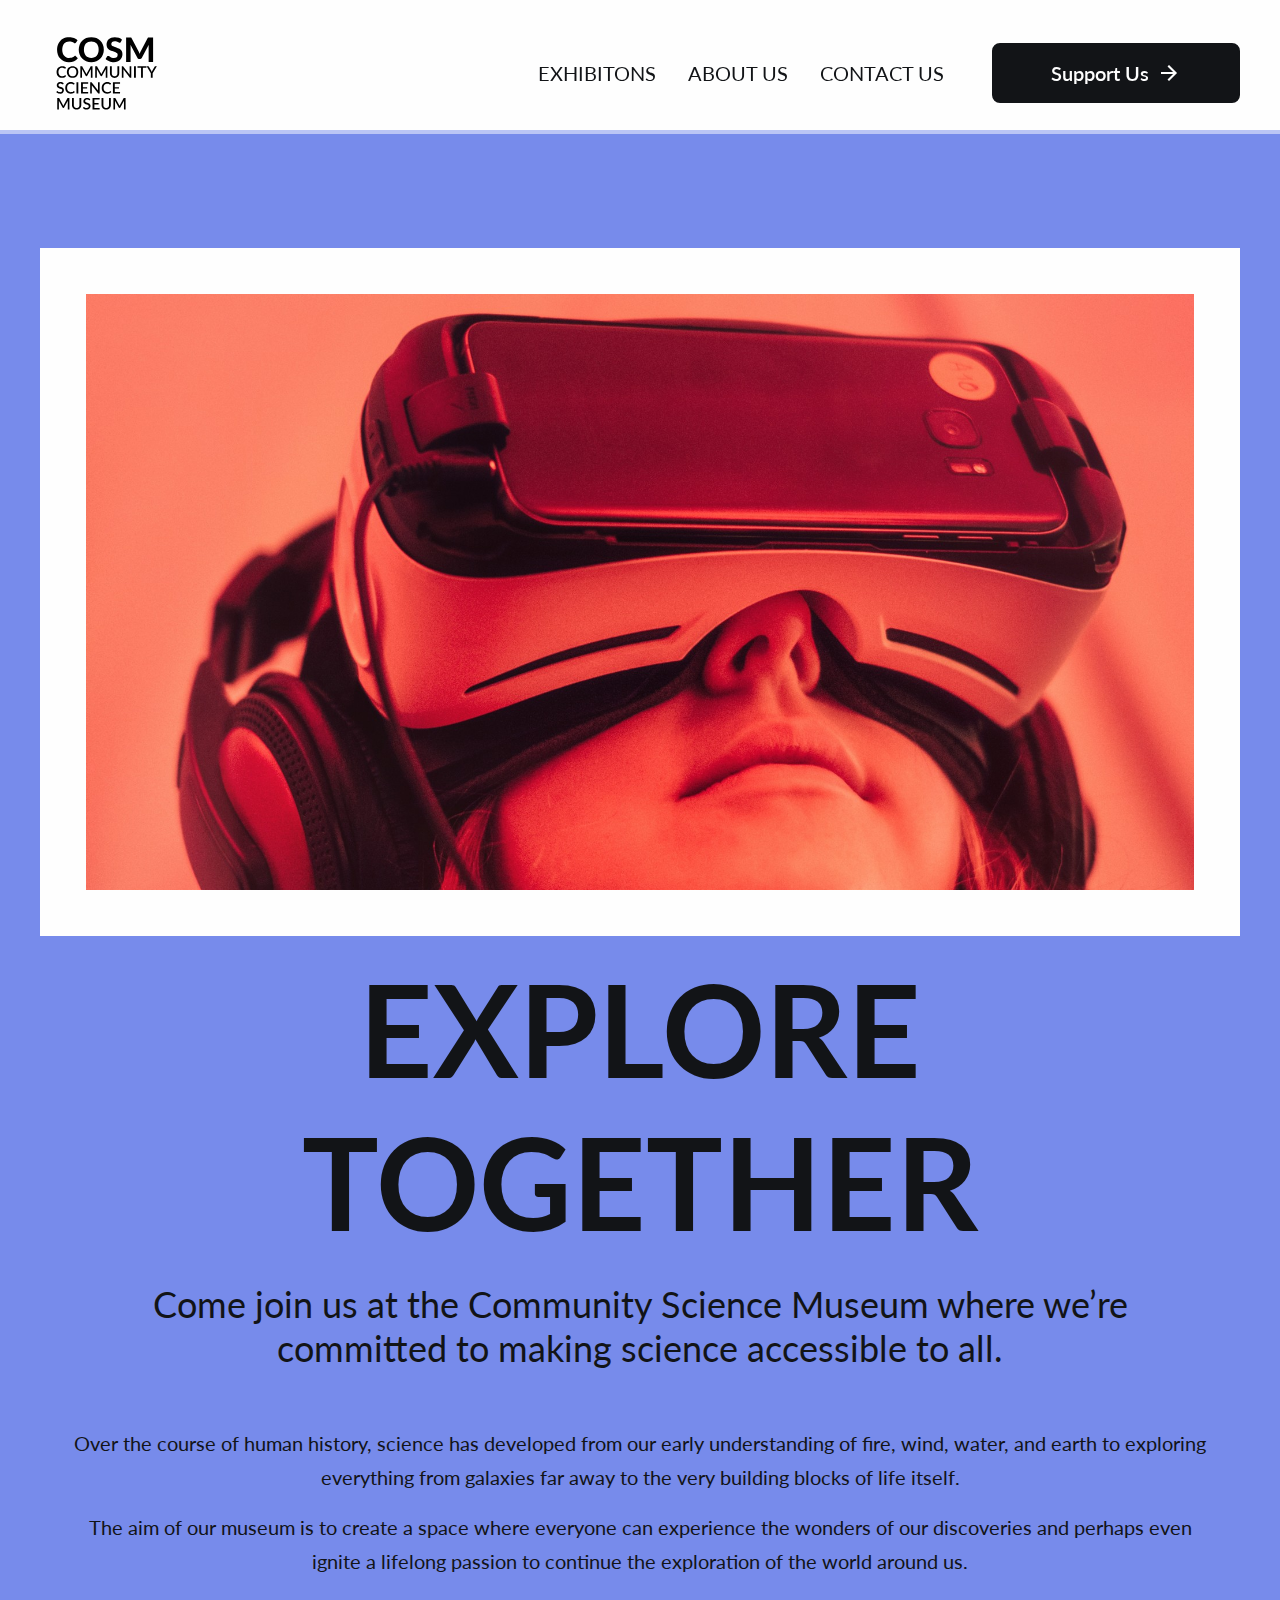
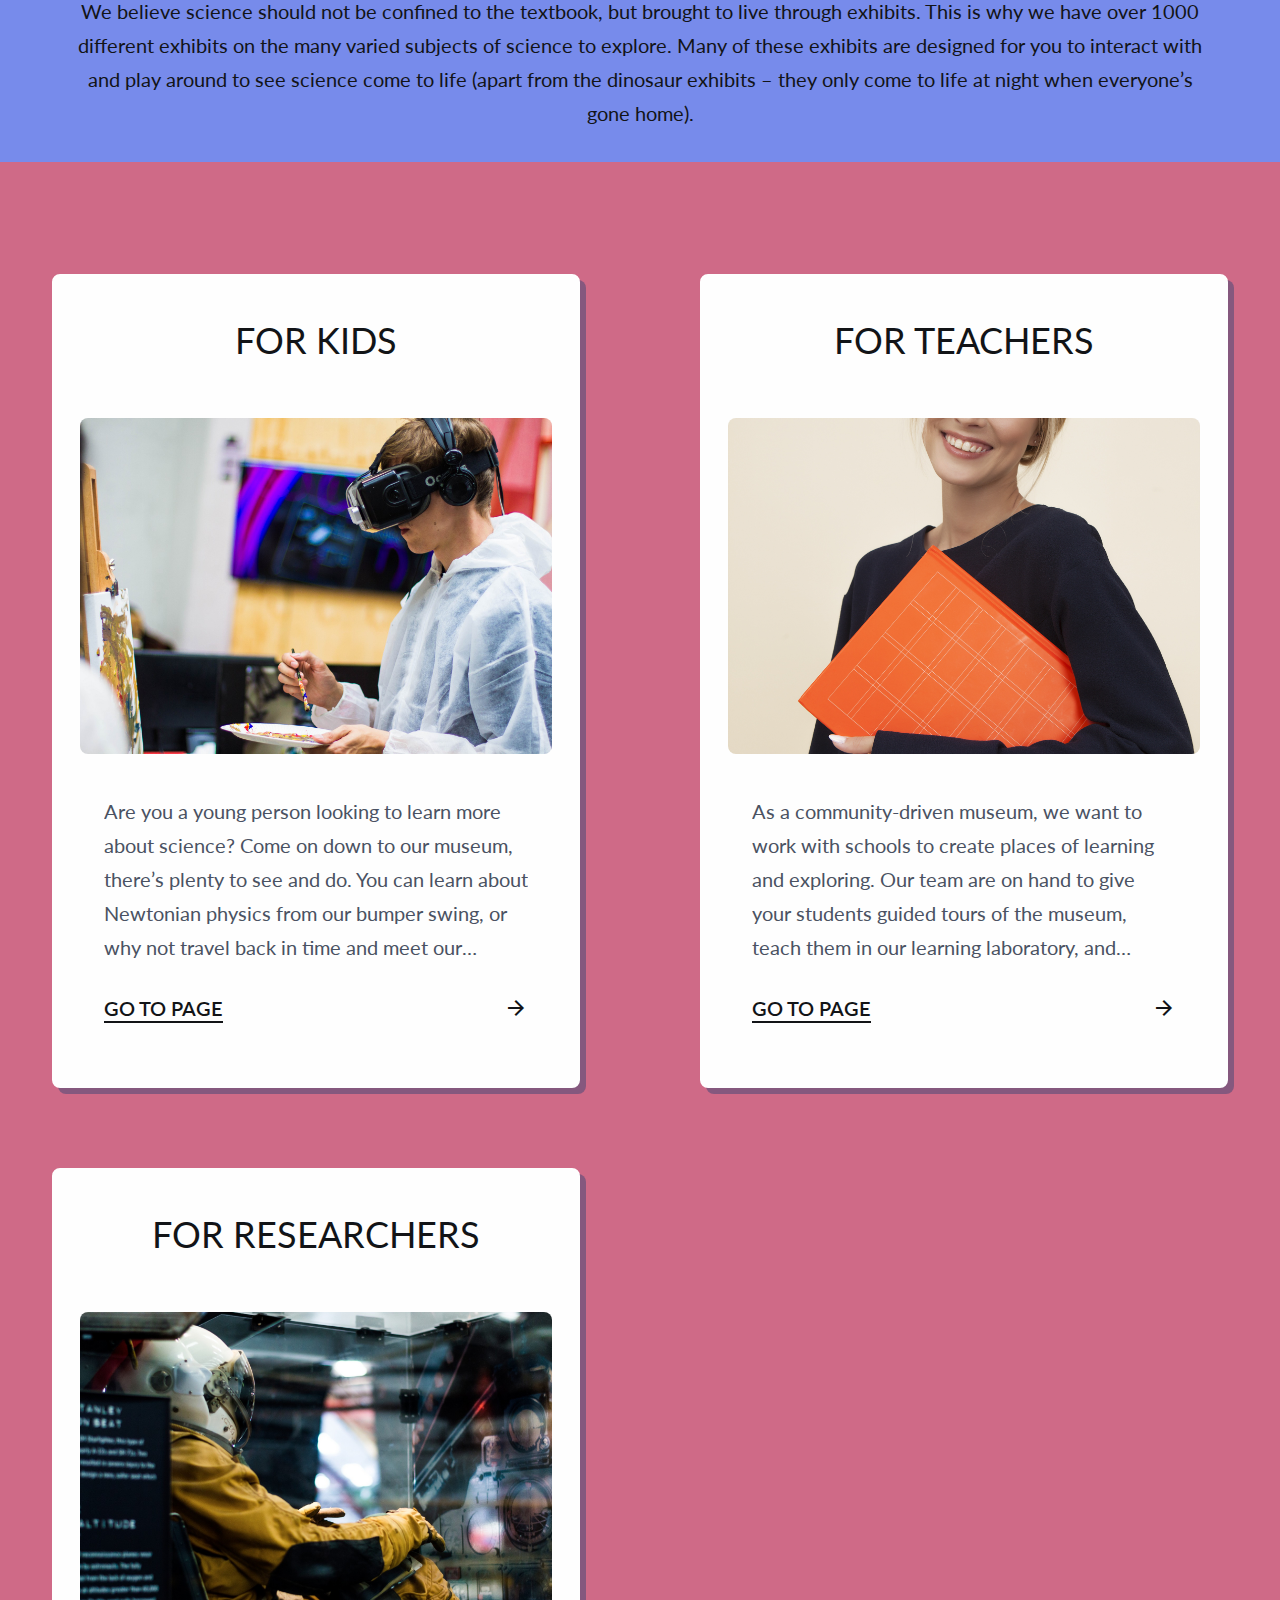
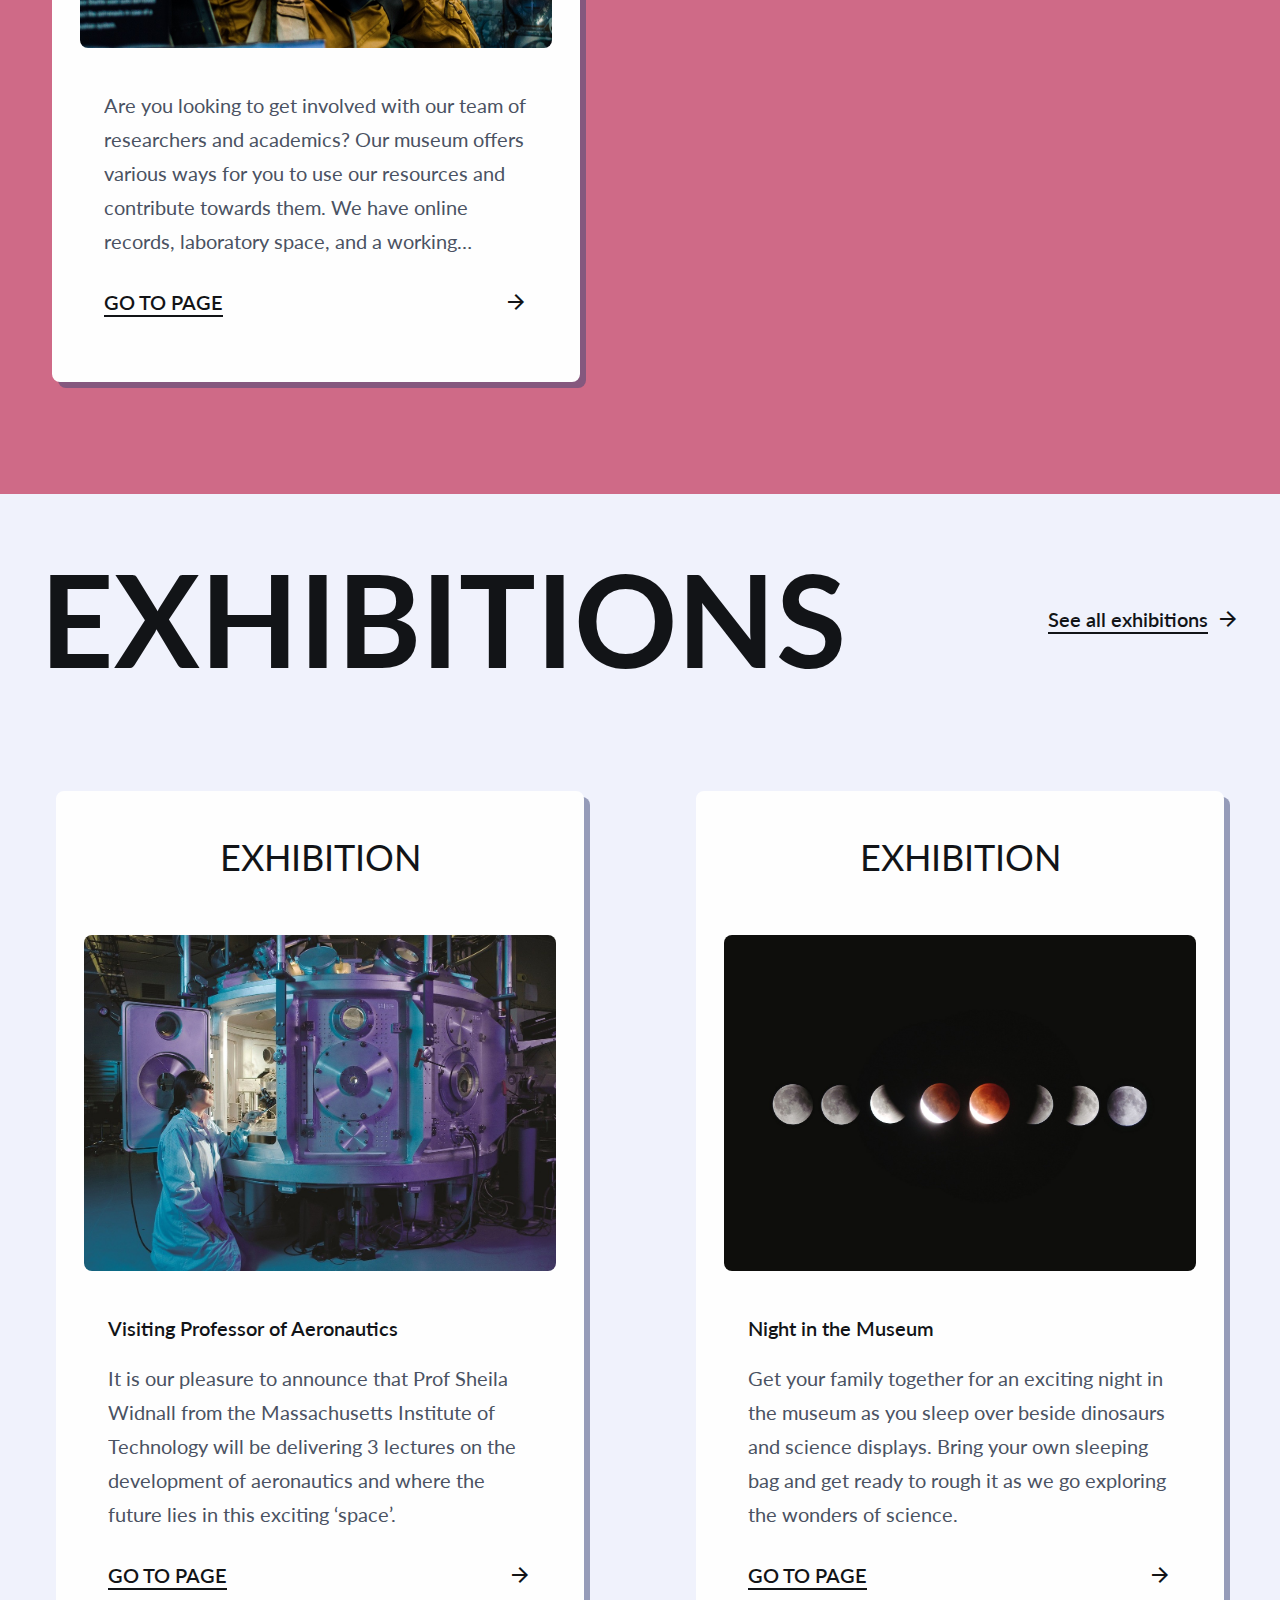
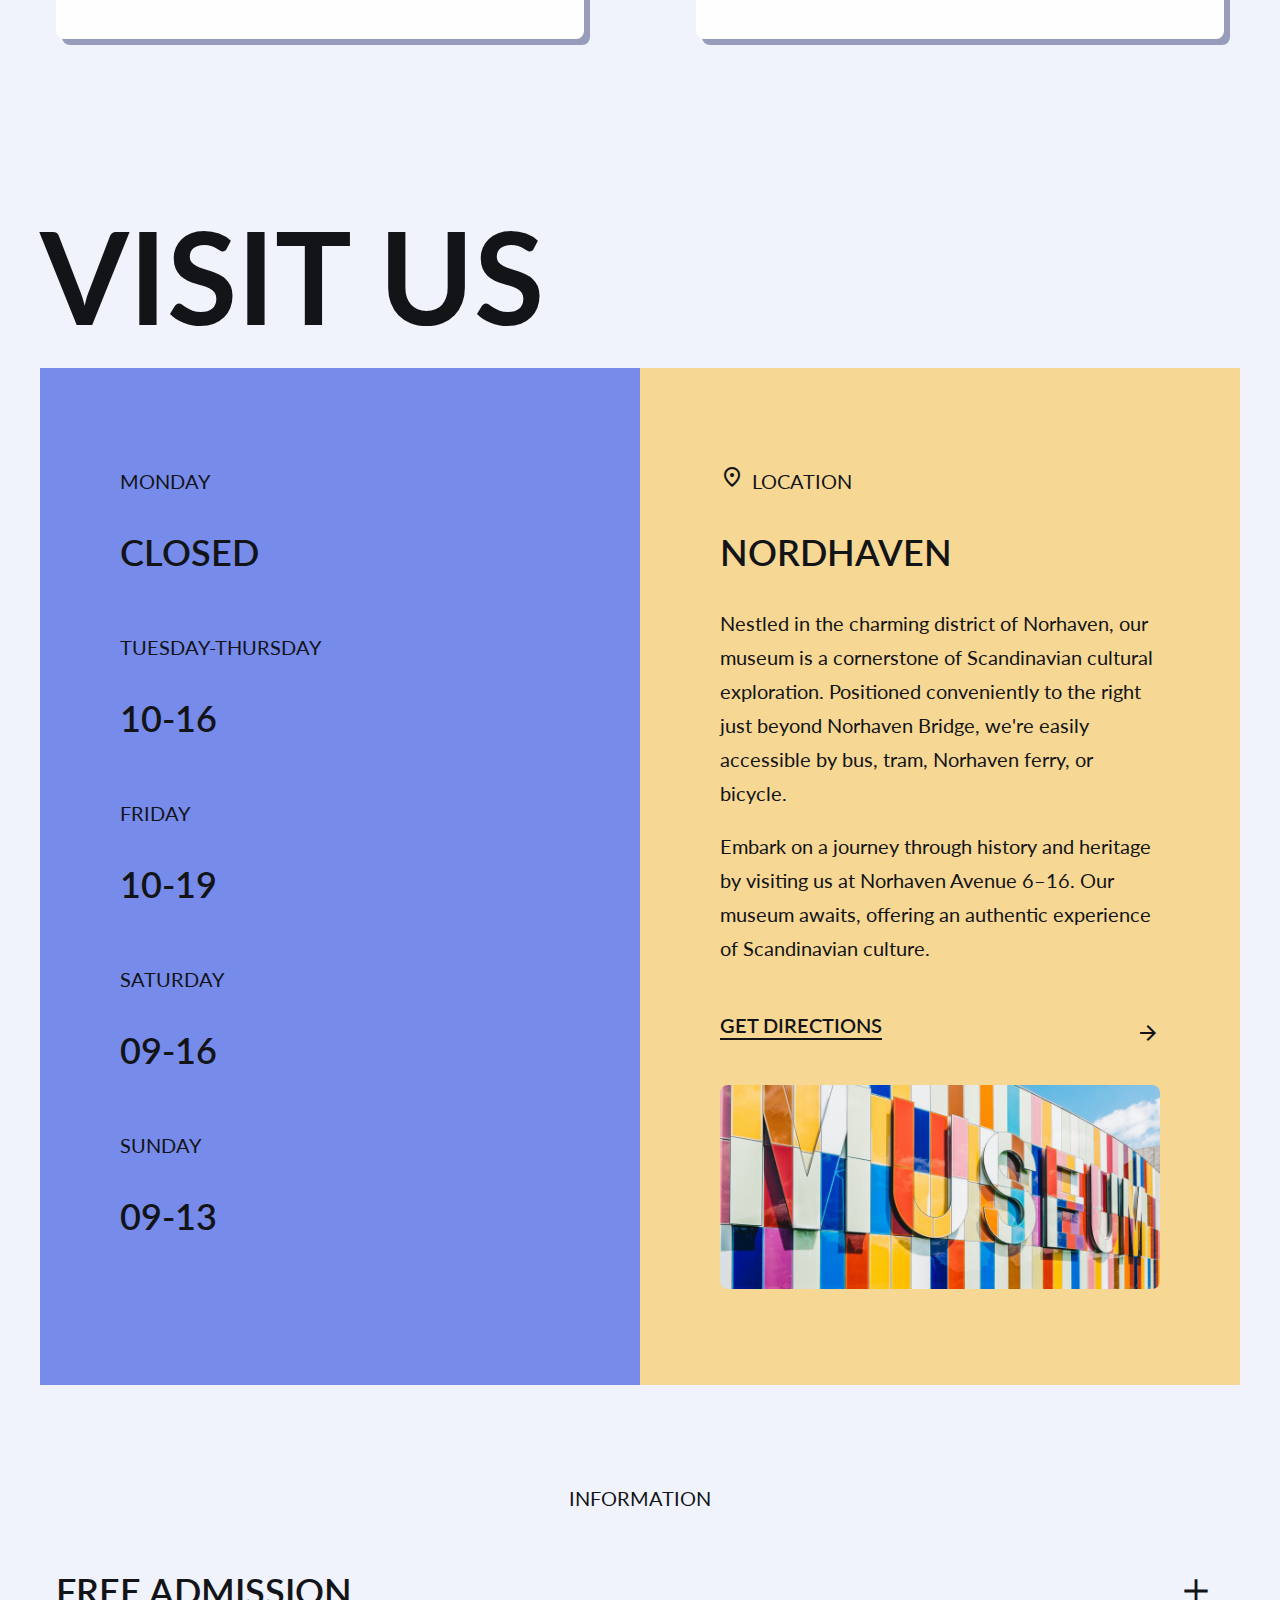
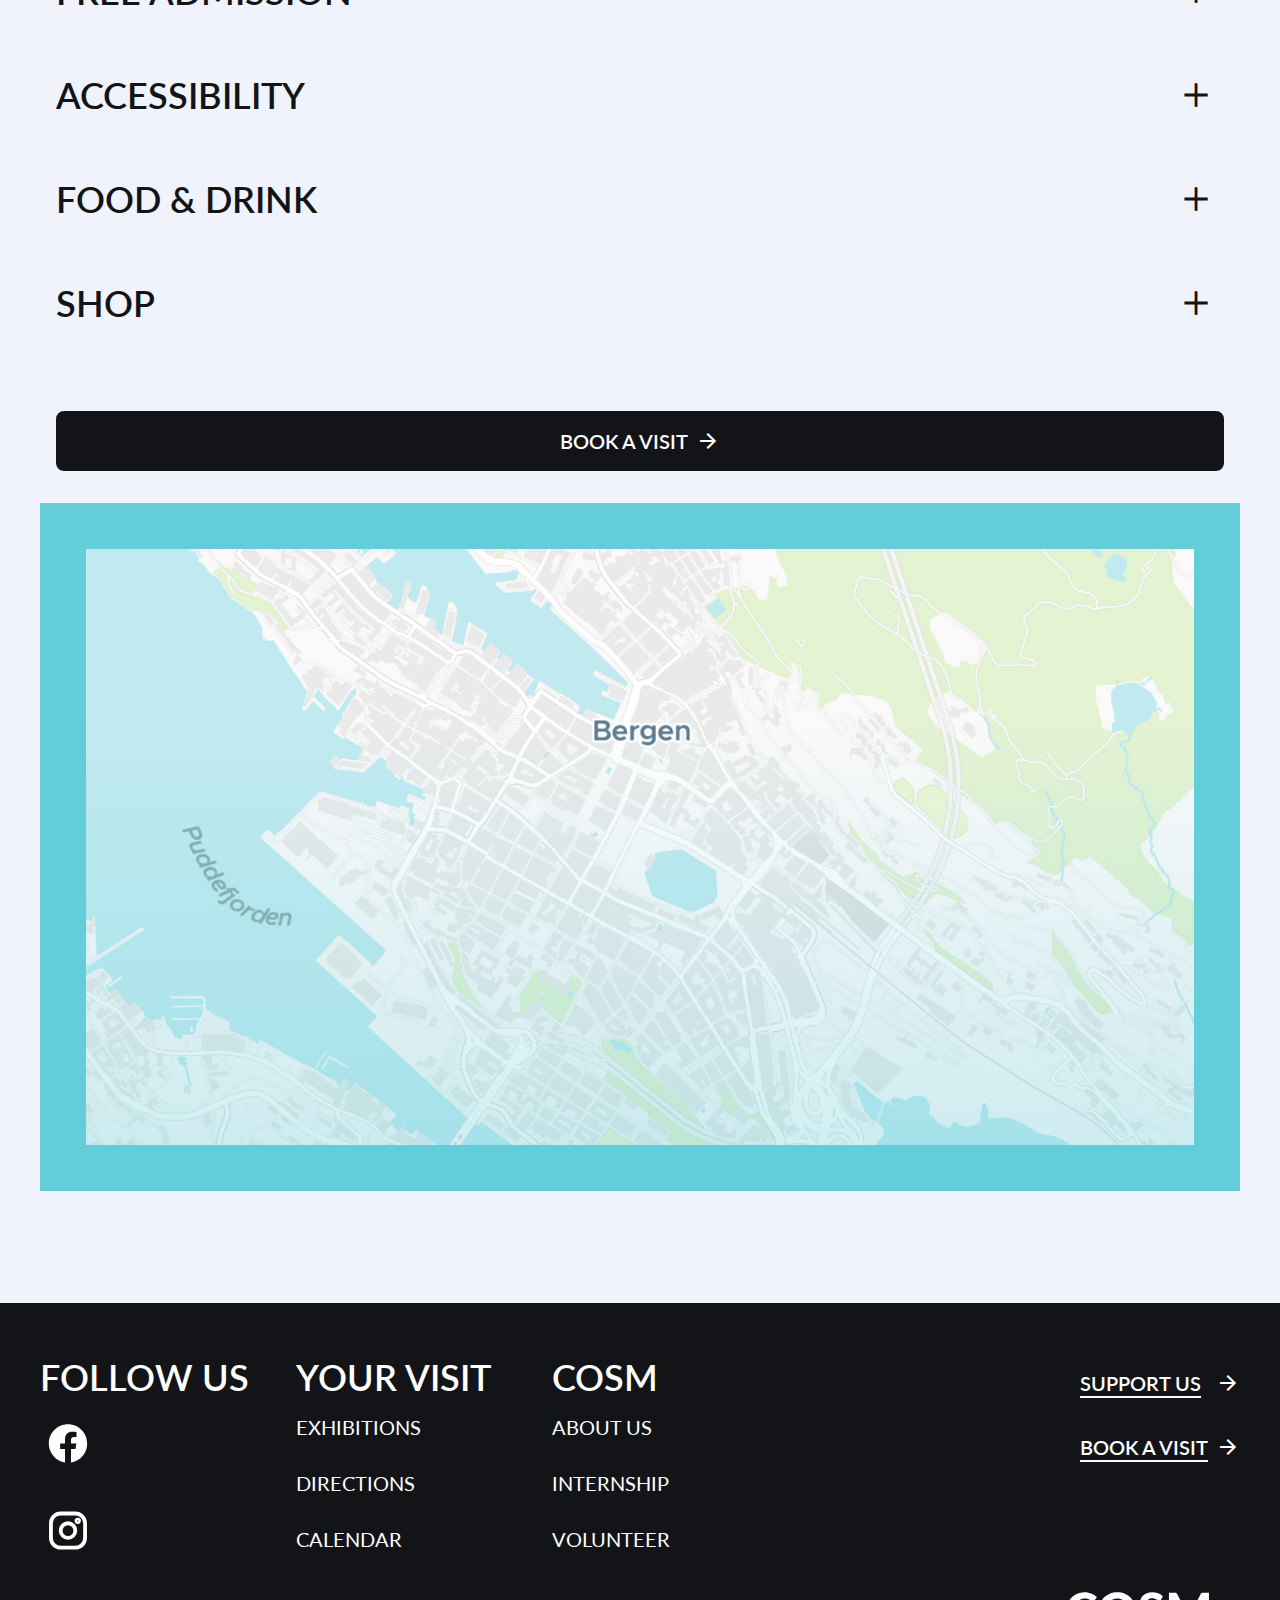
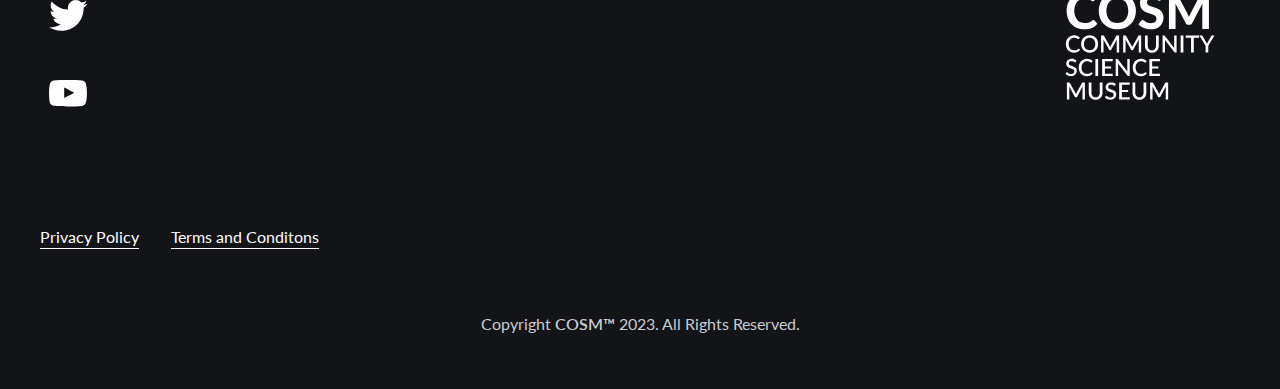
==== index.html @ 48d8eb83 "fix(home): Resize images #61" ====
<!DOCTYPE html>
<html lang="en">
<head>
    <meta charset="UTF-8">
    <meta name="viewport" content="width=device-width, initial-scale=1.0">
    <title> COSM | Home Page </title>
    <meta name="description" content="Welcome to COSM! The largest free-of-charge Community Science Museum, where we’re committed to making science accessible to all!"/>

<!-- CSS -->
    <link rel="stylesheet" type="text/css" href="./css/styles.css">
<!-- CSS -->

<!-- FAVICON -->
    <link rel="icon" href="./assets/favicon/favicon-32x32.png" sizes="32x32">
    <link rel="icon" href="./assets/favicon/favicon.ico" type="image/svg+xml">
    <link rel="apple-touch-icon" href="./assets/favicon/apple-touch-icon.png"><!-- 180×180 -->
    <link rel="manifest" href="./assets/favicon/site.webmanifest">
<!-- FAVICON -->

<!-- FONT -->
    <link rel="preconnect" href="https://fonts.googleapis.com">
    <link rel="preconnect" href="https://fonts.gstatic.com" crossorigin>
    <link href="https://fonts.googleapis.com/css2?family=Lato:ital,wght@0,100;0,300;0,400;0,700;0,900;1,100;1,300;1,400;1,700;1,900&display=swap" rel="stylesheet">
<!-- FONT -->

<!-- ICONS -->
<link rel="stylesheet" href="https://fonts.googleapis.com/css2?family=Material+Symbols+Outlined:opsz,wght,FILL,GRAD@20..48,100..700,0..1,-50..200"/>
<!-- ICONS -->
</head>
<body>
    <header class="primary-header | shadow-XS">
        <div class="container full-bleed">
            <div class="nav-wrapper">
                <a href="/index.html" class="logo"><img src="assets/logo/cosm-logo.svg" alt="COSM"></a>
                <input type="checkbox" class="checkbox" id="nav-toggle" aria-label="Open or close menu toggle">
                <label for="nav-toggle" id="nav-toggle" class="nav-toggle" aria-controls="primary-navigation">
                    <span class="material-symbols-outlined size-40" id="menu-icon">menu</span>
                    <span class="material-symbols-outlined size-40" id="close-icon">close</span>
                </label>
                <div class="nav-left">
                    <nav class="main-nav">
                        <ul role="list" class="nav-list" id="primary-navigation">
                            <li><a href="./exhibitions/exhibtions.html" class="nav-link" style="--i:1;">Exhibitons</a></li>
                            <li><a href="#" class="nav-link" style="--i:2;">About Us</a></li>
                            <li><a href="/contact-us/contact-us.html" class="nav-link" style="--i:3;">Contact Us</a></li>
                        </ul>
                    </nav>
                    <button href="/support-us/support-us.html" class="btn-primary">Support Us
                        <span class="material-symbols-outlined">arrow_forward</span>
                    </button>
                </div>
            </div>
        </div>
    </header>

    <main>
        <section class="hero | bg-lilac">
            <div class="hero | container">
                <div class="hero img__container-XL border-white | spacing-S">
                    <img 
                    src="./assets/img/img-provided/samuel-zeller-113381.jpg" alt="Person looking up wearing a headset and virtual reality goggles"
                    srcset="./assets/img/img-provided/samuel-zeller-158996.jpg 595w, 
                    ./assets/img/img-provided/samuel-zeller-158996.jpg 811w"
                    sizes="(max-width: 1200px) 100vw, 1200px"
                    >
                </div>
                <h2 class="font-XL all-caps spacing-S">Explore Together</h2>
                <div class="hero__content">
                    <h1 class="font-S">Come join us at the Community Science Museum where we’re committed to making science accessible to all.
                    </h1>
                    <div>
                        <p>Over the course of human history, science has developed from our early understanding of fire, wind, water, and earth to exploring everything from galaxies far away to the very building blocks of life itself.</p>
                        <p>The aim of our museum is to create a space where everyone can experience the wonders of our discoveries and perhaps even ignite a lifelong passion to continue the exploration of the world around us.</p>
                        <p>We believe science should not be confined to the textbook, but brought to live through exhibits. This is why we have over 1000 different exhibits on the many varied subjects of science to explore. Many of these exhibits are designed for you to interact with and play around to see science come to life (apart from the dinosaur exhibits – they only come to life at night when everyone’s gone home).</p>
                    </div>
                </div>
            </div>
        </section>

        <section class="explore | bg-pink | spacing-M ">
            <div class="explore">
                <div class="product-card__container-wide ">
                    <div class="product-card | shadow-S">
                        <div class="product-card__category">
                            <h2 class="font-S all-caps txt-color-accent">For kids</h2>
                        </div>
                        <div class="card-img" data-category="kids"></div>
                        <div class="product-card__content">
                            <p class="truncate txt-color-grey">
                                Are you a young person looking to learn more about science? Come on down to our museum, there’s plenty to see and do.
                                <span>You can learn about Newtonian physics from our bumper swing, or why not travel back in time and meet our resident Woolly Mammoth? Our exhibits are designed to be accessible for interested minds, so make sure you come ready to learn and explore.</span>
                                <span>
                                We also have the Young Stars club which meets once a week on a Saturday between 10:00 and 13:00 where you’ll get to explore and experiment with our team of experts.
                                </span>
                                <span>
                                During the school holidays we run special holiday clubs where you can join other children your age to go on a journey of discovery. Each holiday we pick a new theme to explore. To find out more about the holiday club and how you can join, send us a message.
                                </span>
                            </p>
                            <div class="flex">
                                <a href="#" class="link-S all-caps">Go to page
                                </a>
                                <span class="material-symbols-outlined">arrow_forward</span>
                            </div>
                        </div>
                    </div>
                    <div class="product-card | shadow-S">
                        <div class="product-card__category">
                            <h2 class="font-S all-caps txt-color-accent">For teachers</h2>
                        </div>
                        <div class="card-img" data-category="teachers"></div>
                        <div class="product-card__content">
                            <p class="truncate txt-color-grey">
                                As a community-driven museum, we want to work with schools to create places of learning and exploring. Our team are on hand to give your students guided tours of the museum, teach them in our learning laboratory, and provide great video presentations that will excite and inspire them.
                                <span>
                                Please get in touch with us here to find out more about our facilities and to arrange a time to bring your students through for a visit.
                                </span>
                            </p>
                            <div class="flex">
                                <a href="#" class="link-S all-caps">Go to page
                                </a>
                                <span class="material-symbols-outlined">arrow_forward</span>
                            </div>
                        </div>
                    </div>
                    <div class="product-card | shadow-S">
                        <div class="product-card__category">
                            <h2 class="font-S all-caps txt-color-accent">For researchers</h2>
                        </div>
                        <div class="card-img" data-category="researchers"></div>
                        <div class="product-card__content">
                            <p class="truncate txt-color-grey">
                                Are you looking to get involved with our team of researchers and academics? Our museum offers various ways for you to use our resources and contribute towards them. We have online records, laboratory space, and a working relationship with a number of universities around the country.
                            </p>
                            <div class="flex">
                                <a href="#" class="link-S all-caps">Go to page
                                </a>
                                <span class="material-symbols-outlined">arrow_forward</span>
                            </div>
                        </div>
                    </div>
                </div>
            </div>

        </div>

        </section>

        <section class=" exhb | product-grid | spacing-M">
            <div class="product-grid container">
                <div class="product-grid__title">
                    <h2 class="all-caps font-XL center-mobile">Exhibitions</h2>
                    <div class="flex">
                        <a href="#" class="link-S">See all exhibitions
                        </a>
                        <span class="material-symbols-outlined">arrow_forward</span>
                    </div>
                </div>
                
                <div class="product-card__container">
                    <div class="product-card | shadow-S">
                        <div class="product-card__category">
                            <h2 class="font-S all-caps txt-color-accent">Exhibition</h2>
                        </div>
                        <div class="card-img" data-category="professor"></div>
                        <div class="product-card__content">
                            <h3 class="p fw-semi-bold">Visiting Professor of Aeronautics</h3>
                            <p class="truncate txt-color-grey">It is our pleasure to announce that Prof Sheila Widnall from the Massachusetts Institute of Technology will be delivering 3 lectures on the development of aeronautics and where the future lies in this exciting ‘space’.</p>
                            <div class="flex">
                                <a href="#" class="link-S all-caps">Go to page
                                </a>
                                <span class="material-symbols-outlined">arrow_forward</span>
                            </div>
                        </div>
                    </div>

                    <div class="product-card | shadow-S">
                        <div class="product-card__category">
                            <h2 class="font-S all-caps txt-color-accent">Exhibition</h2>
                        </div>
                        <div class="card-img" data-category="night"></div>
                        <div class="product-card__content">
                            <h3 class="p fw-semi-bold">Night in the Museum</h3>
                            <p class="truncate txt-color-grey">Get your family together for an exciting night in the museum as you sleep over beside dinosaurs and science displays. Bring your own sleeping bag and get ready to rough it as we go exploring the wonders of science.</p>
                            <div class="flex">
                                <a href="#" class="link-S all-caps">Go to page
                                </a>
                                <span class="material-symbols-outlined">arrow_forward</span>
                            </div>
                        </div>
                    </div>
                </div>
            </div>
        </section>

        <section class="visit-home | spacing-M"> 
            <div class="visit-home container">
                <h2 class="all-caps font-XL center-mobile">Visit Us</h2>
                <div class="visit-home__container">
                    <div class="visit-home__container-top | margin-bot">
                        <article class="visit-us__card lilac">
                            <div class="item">
                                <h2 class="p all-caps">Monday</h2>
                                <h3 class="font-M all-caps">Closed</h3>
                            </div>
                            <div class="item">
                                <h2 class="p all-caps">Tuesday-Thursday</h2>
                                <h3 class="font-M">10-16</h3>
                            </div>
                            <div class="item">
                                <h2 class="p all-caps">Friday</h2>
                                <h3 class="font-M">10-19</h3>
                            </div>
                            <div class="item">
                                <h2 class="p all-caps">Saturday</h2>
                                <h3 class="font-M">09-16</h3>
                            </div>
                            <div class="item">
                                <h2 class="p all-caps">Sunday</h2>
                                <h3 class="font-M">09-13</h3>
                            </div>
                        </article>
                        
                        <article class="visit-us__card yellow">
                            <div class="visit-us__card-title">
                                <div class="visit-us__location">
                                    <span class="material-symbols-outlined">location_on</span>
                                    <p class="p all-caps">Location</p>
                                </div>
                                <h2 class="font-M all-caps">Nordhaven</h2>
                            </div>
                            <div class="visit-us__card-content">
                                <p>Nestled in the charming district of Norhaven, our museum is a cornerstone of Scandinavian cultural exploration. Positioned conveniently to the right just beyond Norhaven Bridge, we're easily accessible by bus, tram, Norhaven ferry, or bicycle.</p>
                                <br>
                                <p>Embark on a journey through history and heritage by visiting us at Norhaven Avenue 6–16. Our museum awaits, offering an authentic experience of Scandinavian culture.</p>    
                            </div>
                            <div class="flex">
                                <a href="#" class="link-S all-caps">Get Directions
                                </a>
                                <span class="material-symbols-outlined">arrow_forward</span>
                            </div>
                            <div class="visit-us__card-img">
                                <img src="./assets/img/img-provided/scott-webb-102825.jpg" alt="Wide angle photo of colorful museum building">
                            </div>
                        </article>
                        
                    </div>
                    <div class="visit-home__container-bot">
                        <h2 class="p all-caps centered">Information</h2>
                        <div class="details-menu__container">
                            <details class="details-menu__content">
                                <summary class="details-menu__title"> 
                                    <h3 class="font-M all-caps fw-semi-bold">Free Admission</h3> 
                                    <span class="material-symbols-outlined size-40">add</span>
                                </summary>
                                <div class="details-menu__description">
                                <p>The entrance is free for all.</p>
                                <p>There are guided tours of the museum that leave every hour. These tours are 70 NOK per person and include a handy printed guide of the museum.</p>
                                <p>If you would like to organise a guided tour for your group of 6 or more people, please contact us to arrange the tour.</p>
                            </div>
                            </details> 

                            <details class="details-menu__content">
                                <summary class="details-menu__title"> 
                                    <h3 class="font-M all-caps fw-semi-bold">Accessibility</h3> 
                                    <span class="material-symbols-outlined size-40">add</span>
                                </summary>
                                <p class="details-menu__description">The museum has wheelchair accessibility ramps. It also has audio guides and braille display signs for the visually impaired.
                                </p>
                            </details>  

                            <details class="details-menu__content">
                                <summary class="details-menu__title"> 
                                    <h3 class="font-M all-caps fw-semi-bold">Food & Drink</h3> 
                                    <span class="material-symbols-outlined size-40">add</span>
                                </summary>
                                <p class="details-menu__description">There is a café attached to the museum where you can get light lunches, soft drinks, coffee, snacks and more.
                                </p>
                            </details>  

                            <details class="details-menu__content">
                                <summary class="details-menu__title"> 
                                    <h3 class="font-M all-caps fw-semi-bold">Shop</h3> 
                                    <span class="material-symbols-outlined size-40">add</span>
                                </summary>
                                <p class="details-menu__description">Our shop offers a range of memorabilia from the museum as well as great gifts and activity packs that allow you to continue to explore science even after you’ve left the museum.
                                </p>
                            </details>  
                        </div>

                        <div class="btn-container | spacing-M">
                            <button class="btn-primary btn-primary-1 all-caps btn-long">Book a visit
                                <span class="material-symbols-outlined">arrow_forward</span>
                            </button>
                        </div>
                    </div>
                    <div class="visit-us img__container-XL border-blue overlay-wrapper | spacing-XS">
                        <img src="./assets/img/map/bergen-map.jpg" alt="Bird view map of the city of Bergen">    
                        <div class="overlay"></div>
                    </div>
                </div>
            </div>

        </section>

    </main>

    <footer class="bg-black">
        <div class="container">
            <div class="footer-columns">
                <div class="footer__container-left margin-bot">
                    <div class="footer__nav-links">
                        <h2 class="all-caps nav-title font-M">Follow Us</h2>
                        <ul class="social-links" role="list" aria-label="Social links">
                            <li class="icon"><a href="#" aria-label="Visit our facebook page"><img src="./assets/so-me_icons/icon_fb.svg" alt="facebook"></a></li>
                            <li class="icon"><a href="#" aria-label="Visit our instagram page"><img src="./assets/so-me_icons/icon_insta.svg" alt="instagram"></a></li>
                            <li class="icon"><a href="#" aria-label="Visit our twitter page"><img src="./assets/so-me_icons/icon_twitter.svg" alt="twitter"></a></li>
                            <li class="icon"><a href="#" aria-label="Visit our youtube page"><img src="./assets/so-me_icons/icon_youtube.svg" alt="youtube"></a></li>
                        </ul>
                    </div>
                    <nav class="footer__nav-columns">
                        <div class="footer__nav-links">
                            <h2 class="all-caps nav-title font-M">Your Visit</h2>
                            <ul aria-label="Page links" role="list">
                                <li><a href="./exhibitions/exhibtions.html" class="nav-link-white">Exhibitions</a></li>
                                <li><a href="#" class="nav-link-white">Directions</a></li>
                                <li><a href="#" class="nav-link-white">Calendar</a></li>
                            </ul>
                        </div>
                    </nav>
                    <nav class="footer__nav-columns">
                        <div class="footer__nav-links">
                            <h2 class="all-caps nav-title font-M">Cosm</h2>
                            <ul aria-label="Links to pages" role="list">
                                <li><a href="#" class="nav-link-white">About Us</a></li>
                                <li><a href="#" class="nav-link-white">Internship</a></li>
                                <li><a href="#" class="nav-link-white">Volunteer</a></li>
                            </ul>
                        </div>
                    </nav>
                    <nav class="footer__nav-columns right">
                        <div>
                            <ul class="footer__footer-links">
                                <li>
                                    <a href="./support-us/support-us.html" class="flex"><div class="link-S all-caps white">Support us</div>
                                        <span class="material-symbols-outlined">
                                            arrow_forward
                                        </span>
                                    </a>   
                                </li>
                                <li>
                                    <a href="#" class="flex"><div class="link-S all-caps white">Book a visit</div>
                                        <span class="material-symbols-outlined">
                                            arrow_forward
                                        </span>
                                    </a>   
                                </li>
                            </ul>
                        </div>
                        <a href="./index.html"><img src="./assets/logo/cosm-logo-white.svg" alt="COSM" id="color-white"></a>
                    </nav>
                </div>
                
            </div>
            <ul aria-label="Links to documents" role="list" class="footer__container-bottom-left">
                <li><a href="./privacy-policy/privacy-policy.html" class="link-in-text">Privacy Policy</a></li>
                <li><a href="./terms-and-conditions/terms-and-conditions.html" class="link-in-text">Terms and Conditons</a></li>
            </ul>
            <div class="footer__copyright">
                <p class="font-XXS txt-color-accent-light">Copyright <span class="fw-semi-bold all-caps">Cosm&trade;</span> 2023. All Rights Reserved.</p>
            </div>
        </div>
    </footer>
</body>
</html>
---- css/styles.css ----
@import url(../css/footer.css);
@import url(../css/main-nav.css);
@import url(../css/buttons.css);
@import url(../css/cards.css);
@import url(../css/details-menu.css);
@import url(../css/inputs.css);

@font-face {
    font-family: 'Lato';
    font-style: normal;
    font-weight: 400;
    src:url('https://fonts.googleapis.com/css2?family=Lato:ital,wght@0,100;0,300;0,400;0,700;0,900;1,100;1,300;1,400;1,700;1,900');
    font-display: swap;
  }

:root {

    /* Colors */

    --clr-black-900:rgba(18, 20, 23, 1);
    --clr-black-shadow:rgba(18, 20, 23, );
    --clr-black-200:rgba(200, 203, 209, 1);
    --clr-black-400:rgba(89, 98, 117, 1);
    --clr-black-700: rgba(74, 82, 98, 1);
    --clr-white-900:rgba(254, 254, 254, 1);
    --clr-background-global:rgba(240, 242, 252, 1);

    --clr-accent-lilac:rgba(119, 139, 235, 1);  
    --clr-lilac-900: rgba(40, 46, 78, 1);
    --clr-lilac-700-shadow: rgba(60, 70, 118, 0.5);
    --clr-accent-lilac-200:rgba(187, 197, 245, 1);
    --clr-accent-pink:rgba(207, 106, 135, 1);
    --clr-accent-yellow:rgba(247, 215, 148, 1);
    --clr-accent-blue:rgba(99, 205, 218, 1);
   

    /* Fonts */

    --ff-primary:'Lato', sans-serif;
    --ff-body: var(--ff-primary);
    --ff-heading: var(--ff-primary);

    --fw-regular: 400;
    --fw-semi-bold: 600;
    --fw-bold: 700;

    --fs-XL: clamp(2.25rem, 10vw + 1rem, 8rem);
    --fs-L: clamp(2.25rem, 5vw + 1rem, 4rem);
    --fs-M: clamp(1.25rem, 5vw + 0.25rem, 2.25rem);
    --fs-S: clamp(1rem, 3vw + 0.25rem, 1.25rem);
    --fs-XS: clamp(0.75rem, 3vw + 0.1rem, 1rem);

    --fs-button: 1.25rem;


    /* Spacing */

    --spacing-XS: clamp(0.25rem, 3vw + 0.25rem, 0.5rem);
    --spacing-S: clamp(1rem, 5vw + 0.25rem, 2rem);
    --spacing-M: clamp(3rem, 10vw + 1rem, 5rem);
    --spacing-XL: clamp(12rem, 20vw + 1rem, 18.25rem);


    /* Images */

    --card-img-kids: url(../assets/img/img-provided/billetto-editorial-334686.jpg);
    --card-img-teachers: url(../assets/img/img-provided/icons8-team-FcLyt7lW5wg-unsplash.jpg);
    --card-img-researchers: url(../assets/img/img-provided/andrew-ruiz-348421.jpg);


    --card-img-cosmology: url(../assets/img/img-provided/aldebaran-s-qtRF_RxCAo0-unsplash.jpg);
    --card-img-evolution: url(../assets/img/img-provided/fatih-kilic-1kPJhqTUWo4-unsplash.jpg);
    --card-img-biomed: url(../assets/img/img-provided/skeleton-414543_1920.jpg);
    --card-img-robotics: url(../assets/img/img-provided/david-leveque-GpNOhig3LSU-unsplash.jpg);


    --card-img-professor: url(../assets/img/img-provided/scientific-2040795_1280.jpg);
    --card-img-night: url(../assets/img/img-provided/celso-405219.jpg);
    --card-img-energetica: url(../assets/img/img-provided/samuel-zeller-158996.jpg);
    --card-img-eco: url(../assets/img/img-provided/lisa-yount-zcZPjDqG-Ao-unsplash.jpg);

    --card-img-volunteer: url(../assets/img/img-provided/exhibition-1863344_1920.jpg);
    --card-img-internship: url(../assets/img/img-provided/people-219985_1280.jpg);
}
  
/* CSS RESET */

/* Box sizing */

*,
*::before,
*::after {
    box-sizing: border-box;
}

/* Remove default margin */

* {
    margin:0;
    padding:0;
    font: inherit;
}

/* Remove list styles */
ul,
ol {
    list-style: none;
}

/* Avoid double scroll bars */
html,
body {
    height: 100%;
    background-color: var(--clr-background-global);
    font-family:var(--ff-primary), system-ui, -apple-system, BlinkMacSystemFont, 'Segoe UI', Roboto, Oxygen, Ubuntu, Cantarell, 'Open Sans', 'Helvetica Neue', sans-serif;
}

/* Make images easier to work with  */
img,
picture,
svg {
    max-width: 100%;
    height: auto;
    display: block;
}

/* Remove built-in type */
input,
button,
textarea,
select {
    font: inherit;
}

h1,
h2,
h3,
h4,
h5,
h6,
p {
    overflow-wrap: break-word;
}

main {
    margin-top: var(--spacing-M);
    display: flex;
    flex-direction: column;
    justify-content: center;
    width: 100%;
}

/* CSS RESET */


/* UTILITY CLASSES */

.container {
    --max-width: 1200px;
    --inline-margins: 2rem;

    width: min(var(--max-width), 100% - var(--inline-margins));
    margin-inline: auto;
}

/* Background */

.bg-black {
    background-color: var(--clr-black-900);
}

.bg-lilac {
    background-color: var(--clr-accent-lilac);
    box-shadow: 0 0 0 20vmax var(--clr-accent-lilac);
    clip-path: inset(1- 10vmax);
}

.bg-blue {
    background-color: var(--clr-accent-blue);
    box-shadow: 0 0 0 15vmax var(--clr-accent-blue);
    clip-path: inset(1 -10vmax);
}

.bg-pink {
    background-color: var(--clr-accent-pink);
    box-shadow: 0 0 0 0 var(--clr-accent-pink);
    clip-path: inset(1 -10vmax);
    width:100vw;

}

.bg-yellow {
    background-color: var(--clr-accent-yellow);
    box-shadow: 0 0 0 15vmax var(--clr-accent-yellow);
    clip-path: inset(1 -10vmax);
    
}

.overlay-wrapper {
    position: relative;
}

.overlay {
    position: absolute;
    inset: 0;
    margin: 2rem;
    background: 
    linear-gradient(0deg, rgba(99, 205, 218, .3), rgba(0,0,0,0) 70.71%),
    linear-gradient(180deg, rgba(0,0,0,0), rgba(0,0,0,0) 70.71%);
}

/* Fonts */

.fw-bold { font-weight: var(--fw-bold); }

.fw-semi-bold { font-weight: var(--fw-semi-bold); }

.fw-regular { font-weight: var(--fw-regular); }


body {
    font-family: var(--ff-primary);
    color: var(--clr-black-900);
}

.font-XL {
    font-size: var(--fs-XL);
    font-weight: var(--fw-bold);
    text-transform: uppercase;
}

.font-L {
    font-size: var(--fs-L);
    font-weight: var(--fw-bold);
}

.font-M {
    font-size: var(--fs-M);
    font-weight: var(--fw-semi-bold);
    
}

.font-S {
    font-size: var(--fs-M);
    font-weight: var(--fw-regular);
}

.font-XXS { 
    font-size: var(--fs-XS); 
    font-weight: var(--fw-regular);
    font-family: var(--ff-body);
}

p, .p {
    font-size: var(--fs-S);
    font-weight: var(--fw-regular);
    line-height: 170%;
}

.p.fw-semi-bold {
    font-weight: var(--fw-semi-bold);
    padding: 0;
  }

.all-caps {
    text-transform: uppercase;
}

.centered {
    text-align: center;
}

.margin-bot {
    margin-bottom: clamp(3rem, 10vw + 1rem, 5rem);
}

.txt-color-accent {
    color: var(--clr-lilac-700);
}

.txt-color-accent-light {
    color: var(--clr-black-200);
}


.txt-color-grey {
    color: var(--clr-black-700);
}


/* Icons  */

span.size-24 {
    font-size: 24px;
    font-variation-settings: 'OPSZ' 24;
    padding: 0.5rem;
}

span.size-40 {
font-size: 40px;
font-variation-settings: 'OPSZ' 40;
padding: 0.5rem;
}


/* Spacing */

.spacing-S {
    padding-block: var(--spacing-XS);
}

.spacing-M {
    padding-block: var(--spacing-S);
}

.spacing-L {
    padding-block: var(--spacing-M);
}

.spacing-P {
    padding-block: var(--spacing-S);
}

/* Box Shadow */

.shadow-XS {
    box-shadow: 0px 4px 0px 0px var(--clr-accent-lilac-200);
}

.shadow-S {
    box-shadow: 6px 6px 0px 0px var(--clr-lilac-700-shadow);
}

/* Image */

.img__container-XL img {
    --border-img: clamp(0.5rem, 3vw + 0.5rem, 3rem);

    width: 100%;
    max-height:43rem;
    object-fit: cover;
    overflow: hidden;
    aspect-ratio: auto;
    position: relative;
}

.border-blue img {
    border: var(--border-img) solid var(--clr-accent-blue);
}

.border-white img {
    border: var(--border-img) solid var(--clr-white-900);
}

.visit-us__card-img img {
    background: linear-gradient(
        rgba
        30%
    );
}



/* Home Page */

.product-grid__title {
    display: flex;
    align-items: center;
    justify-content: space-between;
    flex-wrap: wrap;
    gap: 1rem;
}

.hero {
    text-align: center; 
    margin-top: 5rem;
}

.hero__content {
    display: flex;
    flex-direction: column;
    gap: 2rem;
    padding:0 1.5rem 1.5rem 1.5rem;
}


.hero h1,h2 {
    padding: 1rem 0;
}

.hero p {
    padding: 0.5rem;
}

/* Privacy Policy and Terms Page */

.hero-document > h1 {
    text-align: center;
}


.hero-document__description {
    display: flex;
    flex-direction: column;
    justify-content: center;
    align-items: center;
    text-align: center;
    height: 100%;
    width: 100%;
    gap: 1rem;
    margin:2rem 0;
    overflow-wrap: break-word;
}

.details-menu__wrapper {
    margin: 1.5rem 2rem;
}

.details-menu__wrapper .details-menu__content {
    margin: 5rem 0;
}

.document {
    display:flex;
    flex-direction: column;
    align-items: center;
    width: 100%  ;
}

/* Exhibtions page */
.hero-exhb__title {
    display: flex;
    flex-direction: column;
    gap: 1rem;
    align-items: center;
    text-align: center;
}

.hero-exhb {
    padding: 1.5rem 1.5rem 2rem 1.5rem;
}

.hero-exhb__description {
    padding: 3rem 0 0 0;
    display: flex;
    flex-direction: column;
    gap: 2rem;
}

.events {
    text-align: center;
    
}

.events__buttons {
    display: flex;
    flex-direction: column;
    gap: 4.5rem;
    height: fit-content;
    width: 100%;
}

/* Contact Us */


.contact__description {
    display: flex;
    flex-direction: column;
    gap: 1rem;
}

.contact-description__group {
    display: flex;
    flex-wrap: wrap;
    width: auto;
    flex-direction: column;
    gap: 0;
}

main.contact-us {
    display: flex;
    flex-direction: column;
    gap: var(--spacing-S);
}
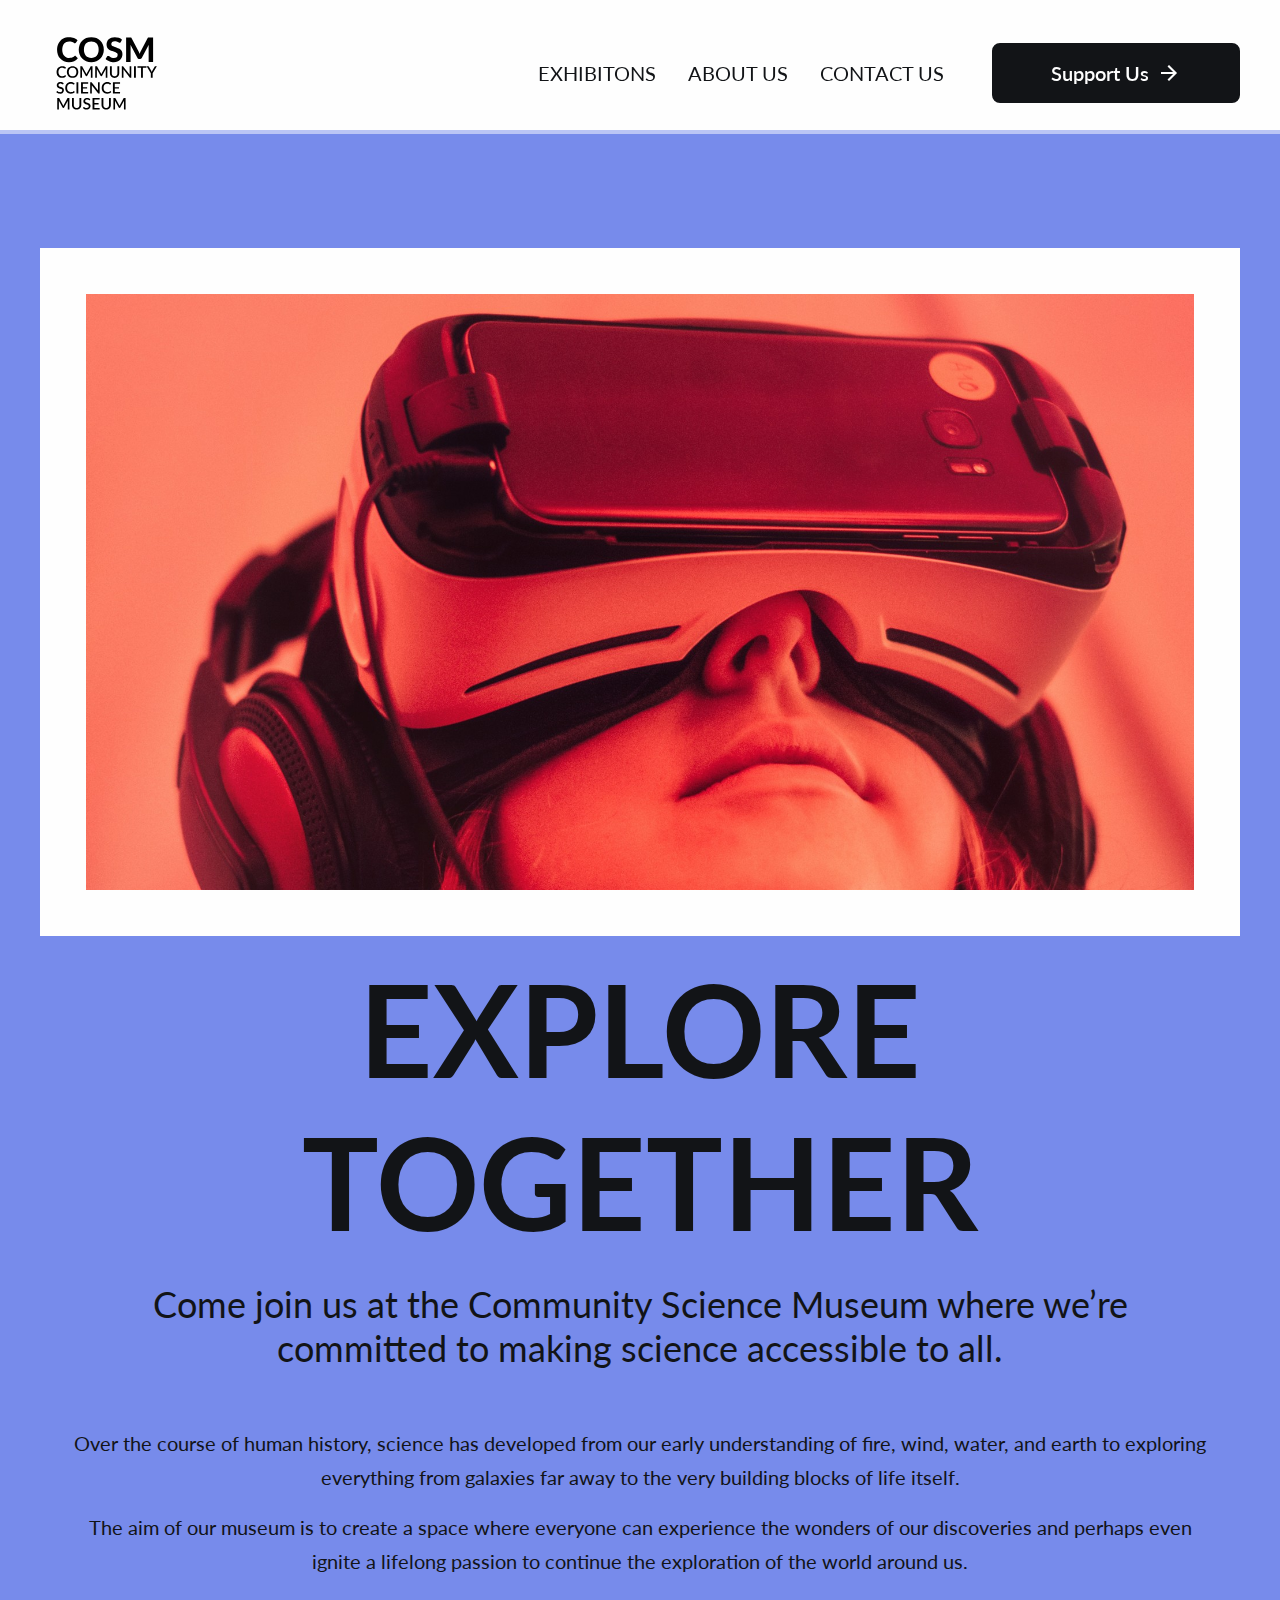
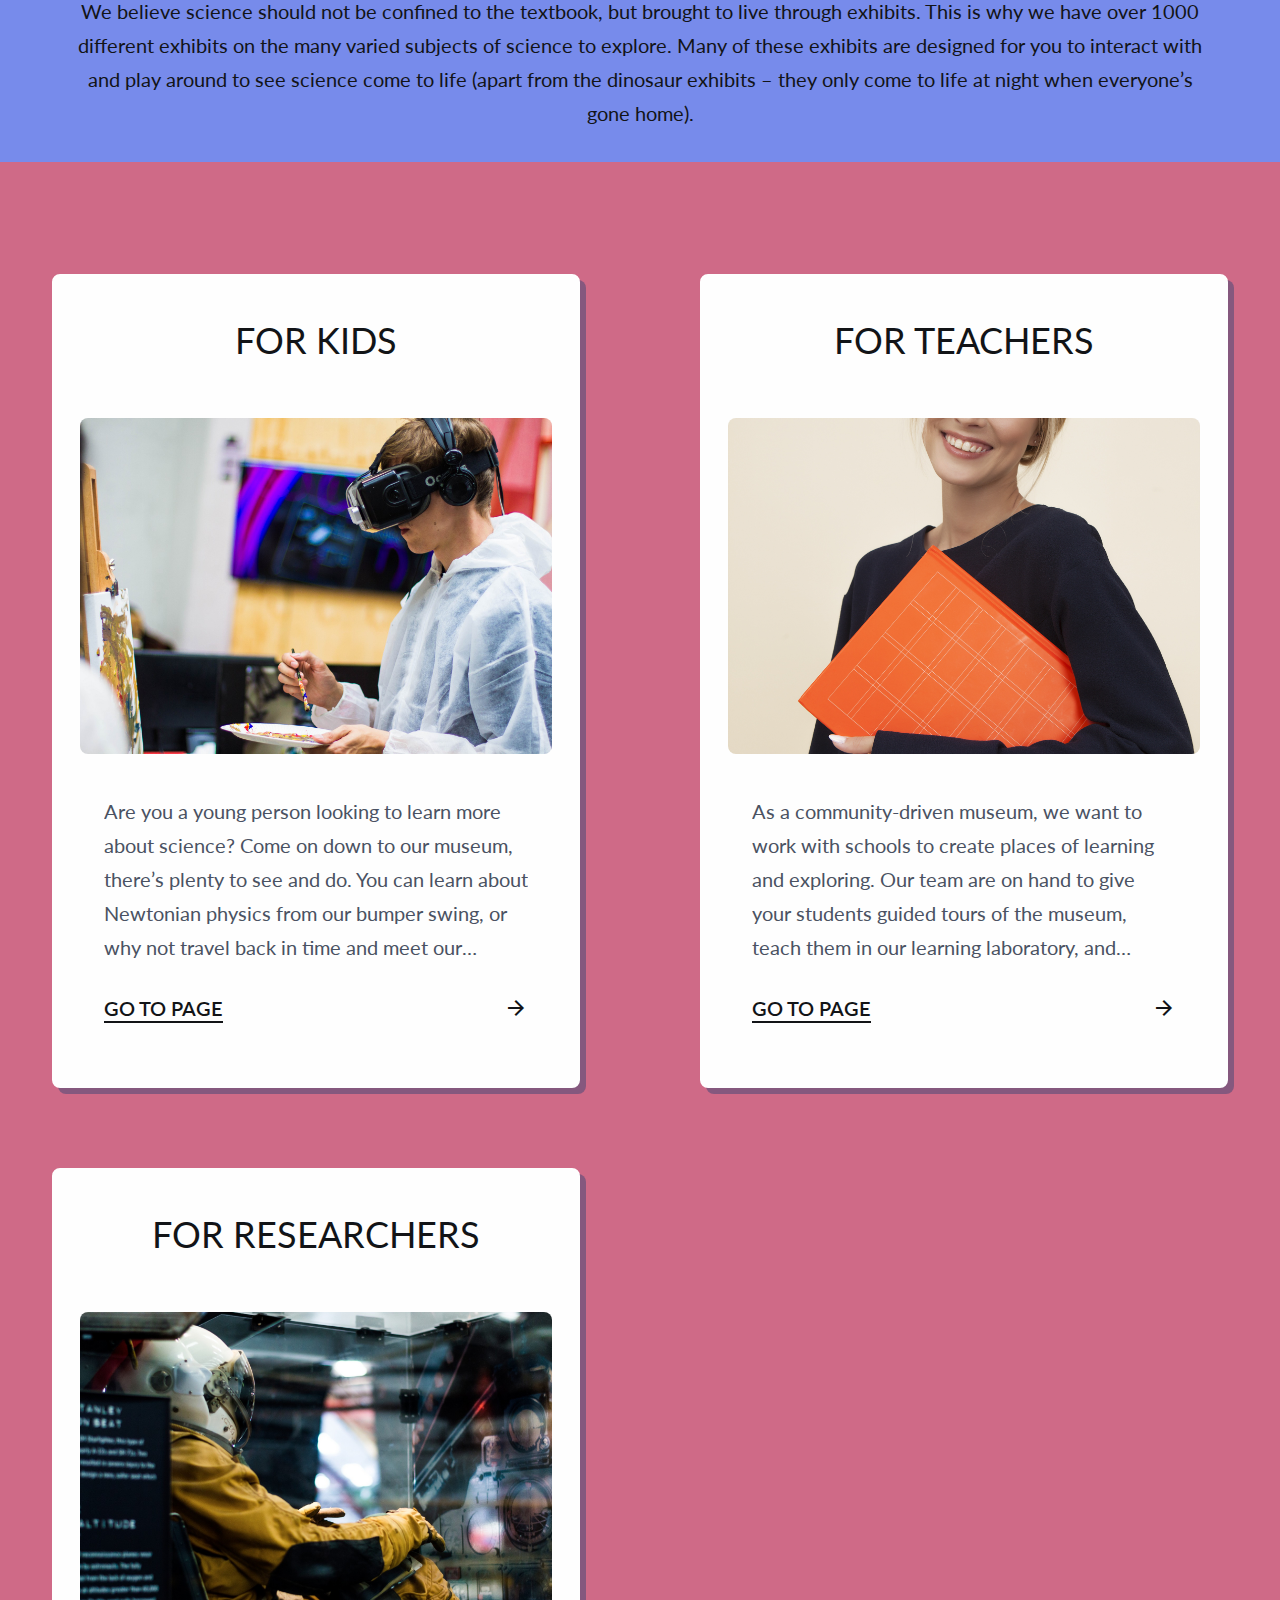
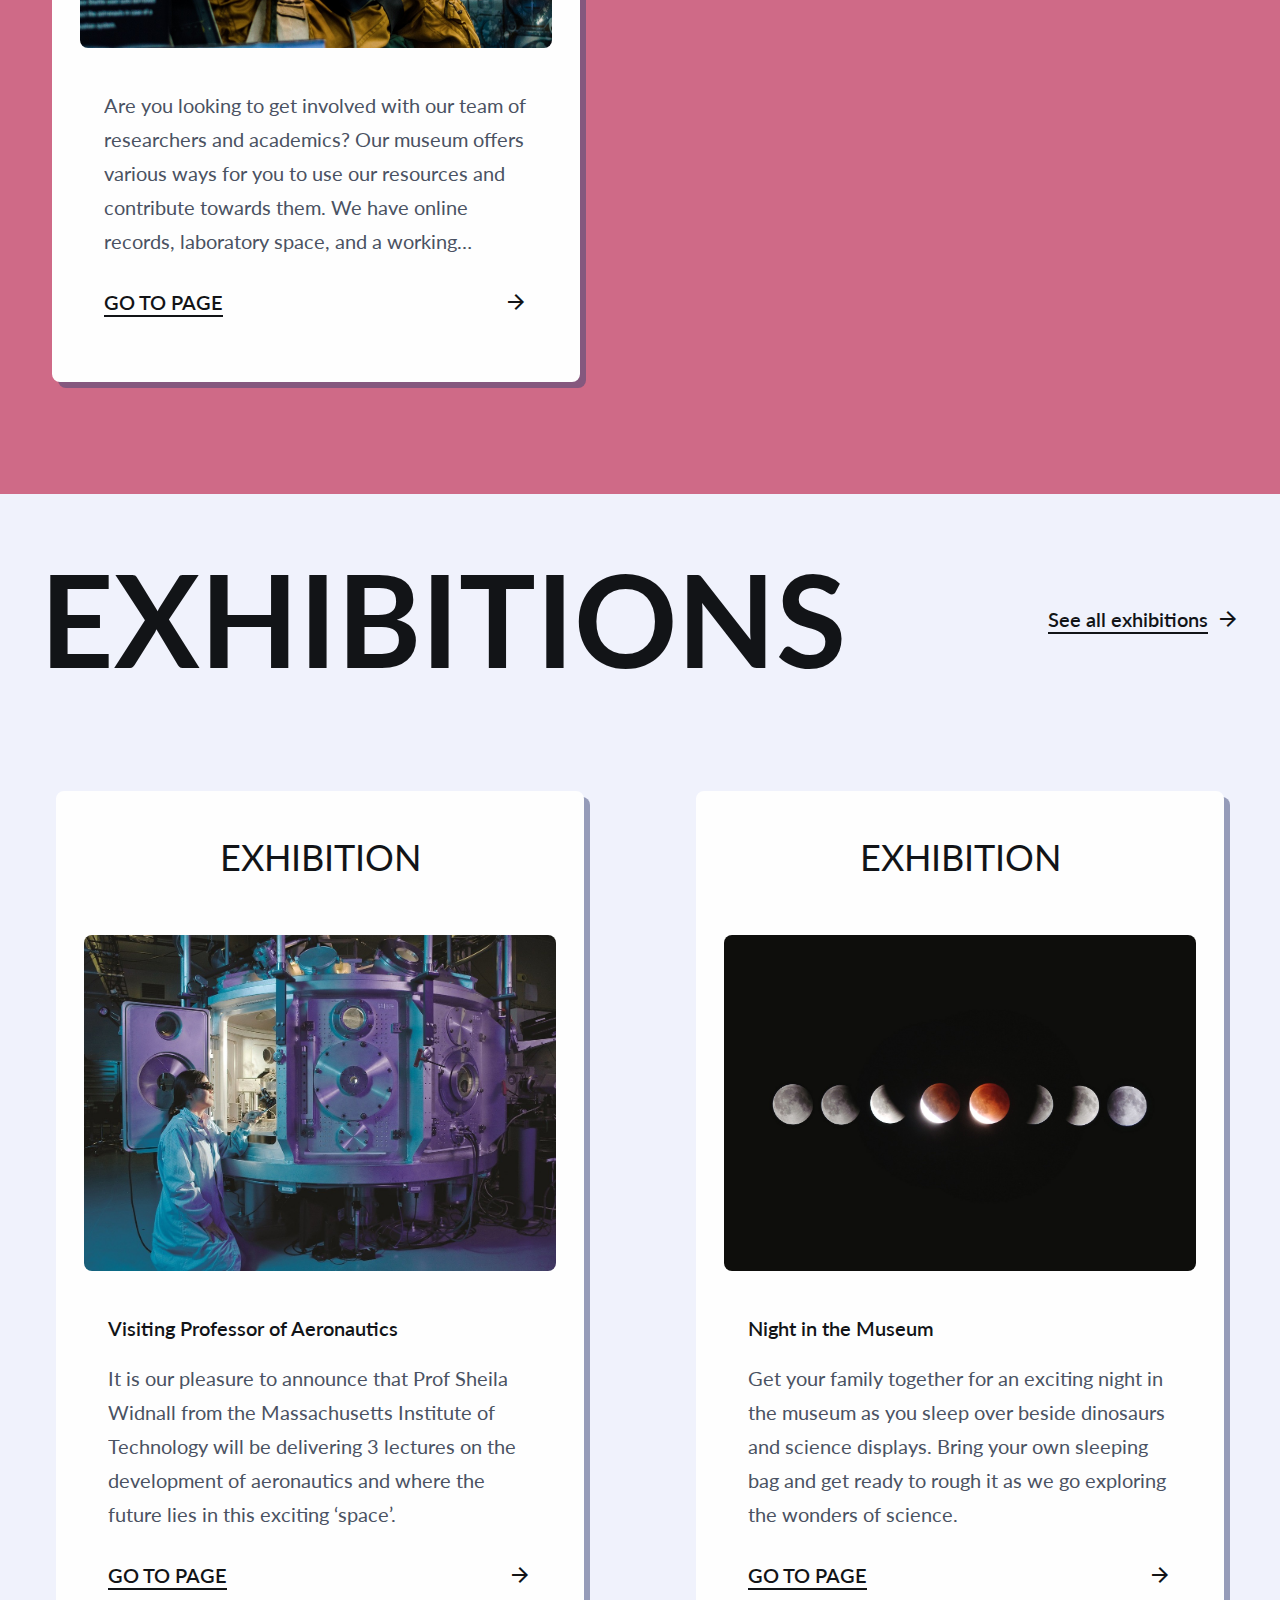
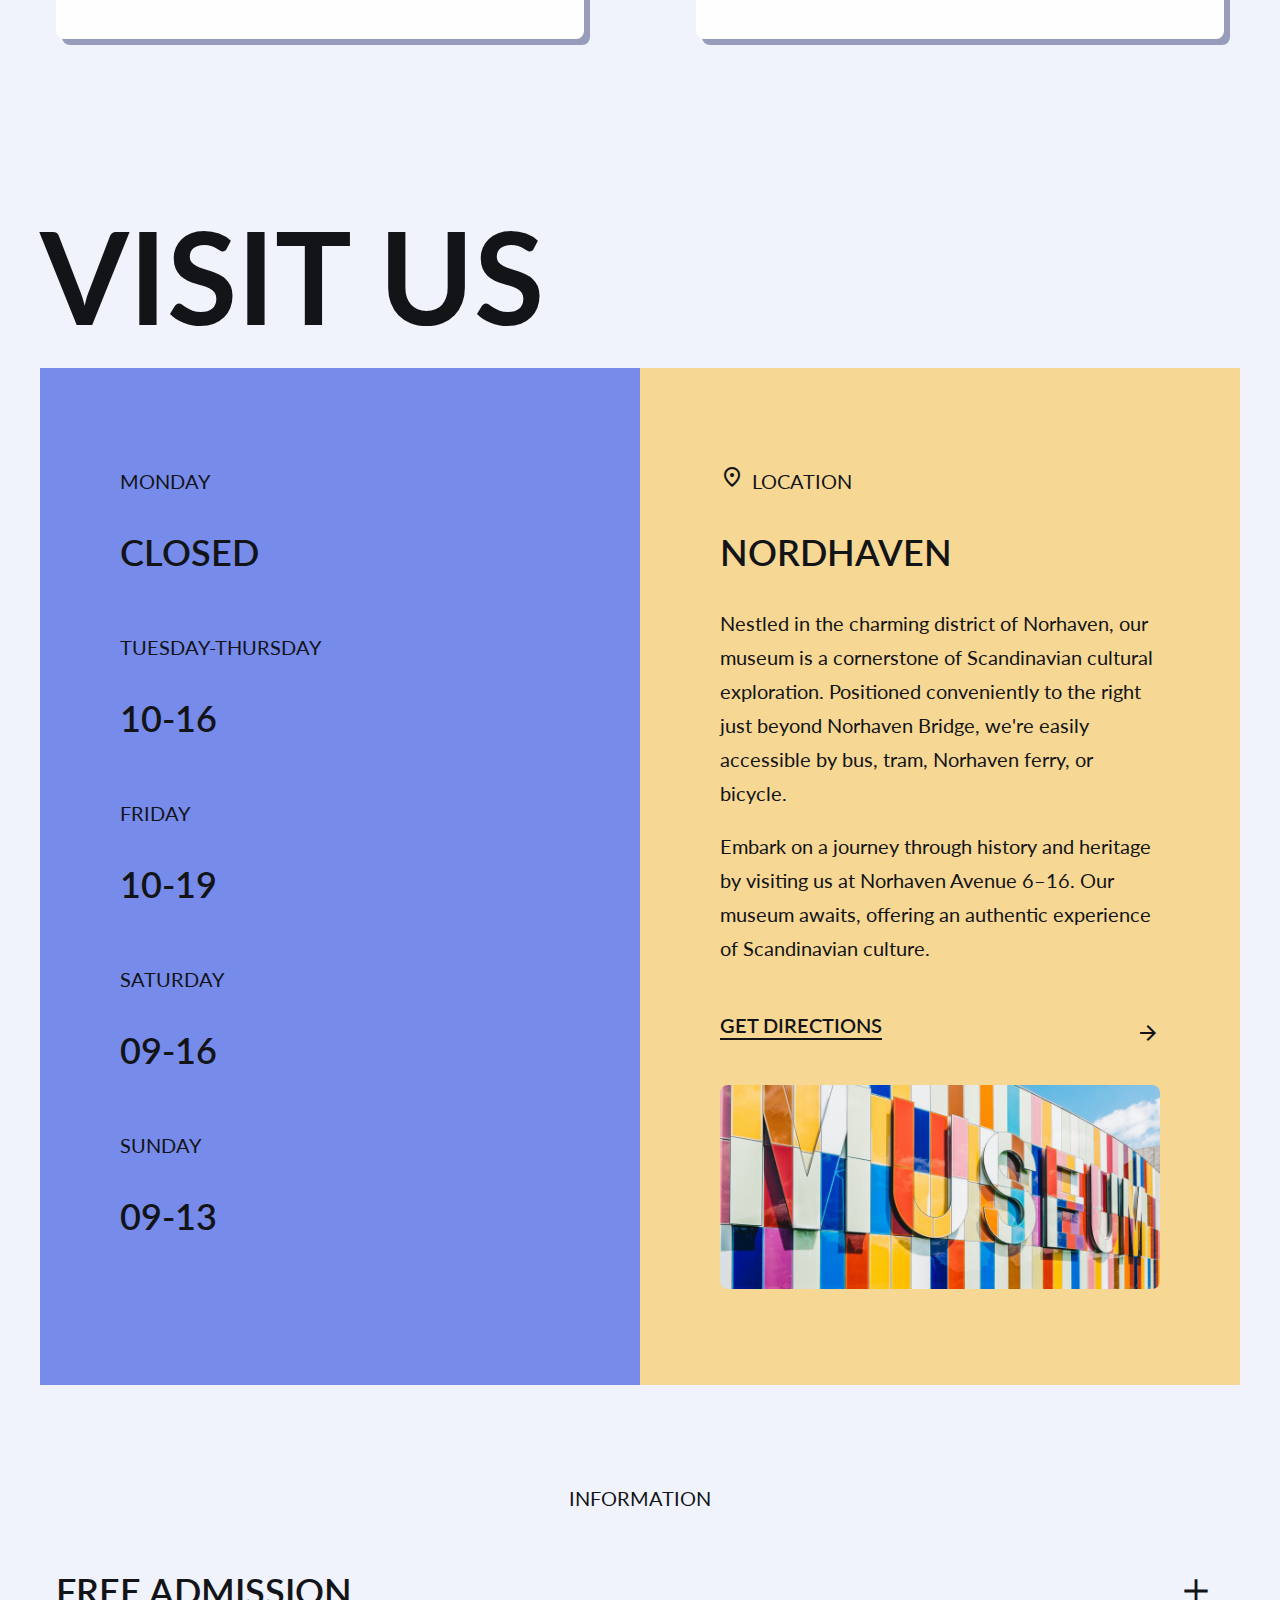
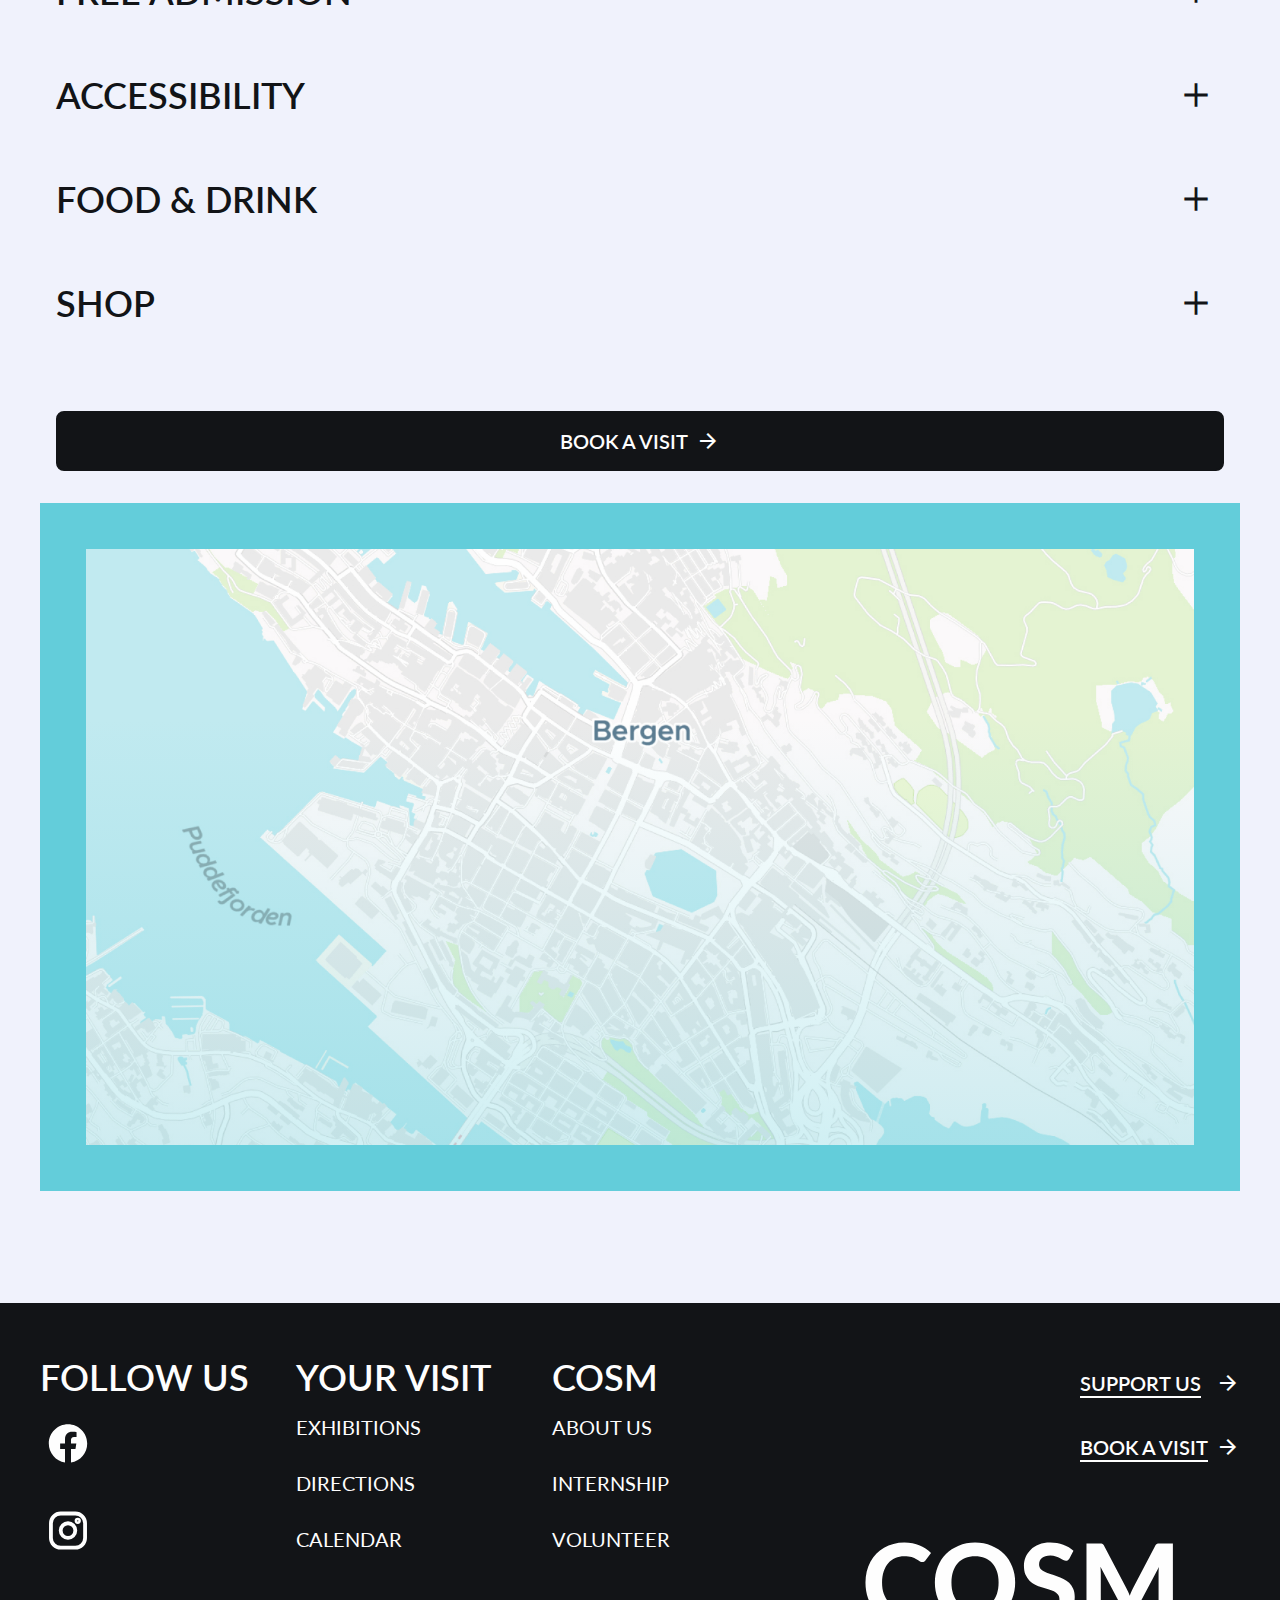
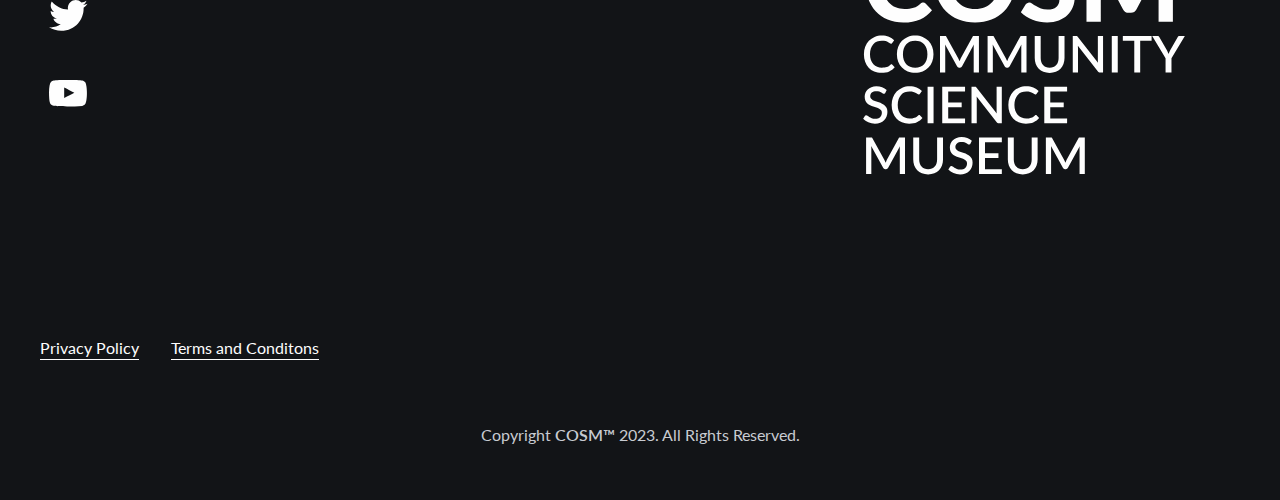
==== commit 5cc44133: "chore(all pages): Update all links paths to absolute" ====
--- a/index.html
+++ b/index.html
@@ -31,7 +31,12 @@
     <header class="primary-header | shadow-XS">
         <div class="container full-bleed">
             <div class="nav-wrapper">
-                <a href="/index.html" class="logo"><img src="assets/logo/cosm-logo.svg" alt="COSM"></a>
+                <a href="../Community-Science-Museum/index.html" class="logo">
+                    <img src="./assets/logo/cosm-logo.svg" 
+                    alt="COSM"
+                    srcset="./assets/logo/cosm-logo.svg 135w"
+                    >
+                </a>
                 <input type="checkbox" class="checkbox" id="nav-toggle" aria-label="Open or close menu toggle">
                 <label for="nav-toggle" id="nav-toggle" class="nav-toggle" aria-controls="primary-navigation">
                     <span class="material-symbols-outlined size-40" id="menu-icon">menu</span>
@@ -40,12 +45,12 @@
                 <div class="nav-left">
                     <nav class="main-nav">
                         <ul role="list" class="nav-list" id="primary-navigation">
-                            <li><a href="./exhibitions/exhibtions.html" class="nav-link" style="--i:1;">Exhibitons</a></li>
+                            <li><a href="../Community-Science-Museum/exhibitions/exhibtions.html" class="nav-link" style="--i:1;">Exhibitons</a></li>
                             <li><a href="#" class="nav-link" style="--i:2;">About Us</a></li>
-                            <li><a href="/contact-us/contact-us.html" class="nav-link" style="--i:3;">Contact Us</a></li>
+                            <li><a href="../Community-Science-Museum/contact-us/contact-us.html" class="nav-link" style="--i:3;">Contact Us</a></li>
                         </ul>
                     </nav>
-                    <button href="/support-us/support-us.html" class="btn-primary">Support Us
+                    <button href="../Community-Science-Museum/support-us/support-us.html" class="btn-primary">Support Us
                         <span class="material-symbols-outlined">arrow_forward</span>
                     </button>
                 </div>
@@ -356,14 +361,19 @@
                                 </li>
                             </ul>
                         </div>
-                        <a href="./index.html"><img src="./assets/logo/cosm-logo-white.svg" alt="COSM" id="color-white"></a>
+                        <a href="../Community-Science-Museum/index.html" class="footer__logo">
+                            <img src="./assets/logo/cosm-logo-white.svg" 
+                            alt="COSM" id="color-white"
+                            srcset="./assets/logo/cosm-logo-white.svg 135w"
+                            >
+                        </a>
                     </nav>
                 </div>
                 
             </div>
             <ul aria-label="Links to documents" role="list" class="footer__container-bottom-left">
-                <li><a href="./privacy-policy/privacy-policy.html" class="link-in-text">Privacy Policy</a></li>
-                <li><a href="./terms-and-conditions/terms-and-conditions.html" class="link-in-text">Terms and Conditons</a></li>
+                <li><a href="../Community-Science-Museum/privacy-policy/privacy-policy.html" class="link-in-text">Privacy Policy</a></li>
+                <li><a href="../Community-Science-Museum/terms-and-conditions/terms-and-conditions.html" class="link-in-text">Terms and Conditons</a></li>
             </ul>
             <div class="footer__copyright">
                 <p class="font-XXS txt-color-accent-light">Copyright <span class="fw-semi-bold all-caps">Cosm&trade;</span> 2023. All Rights Reserved.</p>
--- a/css/styles.css
+++ b/css/styles.css
@@ -113,6 +113,8 @@
     height: 100%;
     background-color: var(--clr-background-global);
     font-family:var(--ff-primary), system-ui, -apple-system, BlinkMacSystemFont, 'Segoe UI', Roboto, Oxygen, Ubuntu, Cantarell, 'Open Sans', 'Helvetica Neue', sans-serif;
+    -webkit-font-smoothing: always;
+    font-feature-settings: normal;
 }
 
 /* Make images easier to work with  */
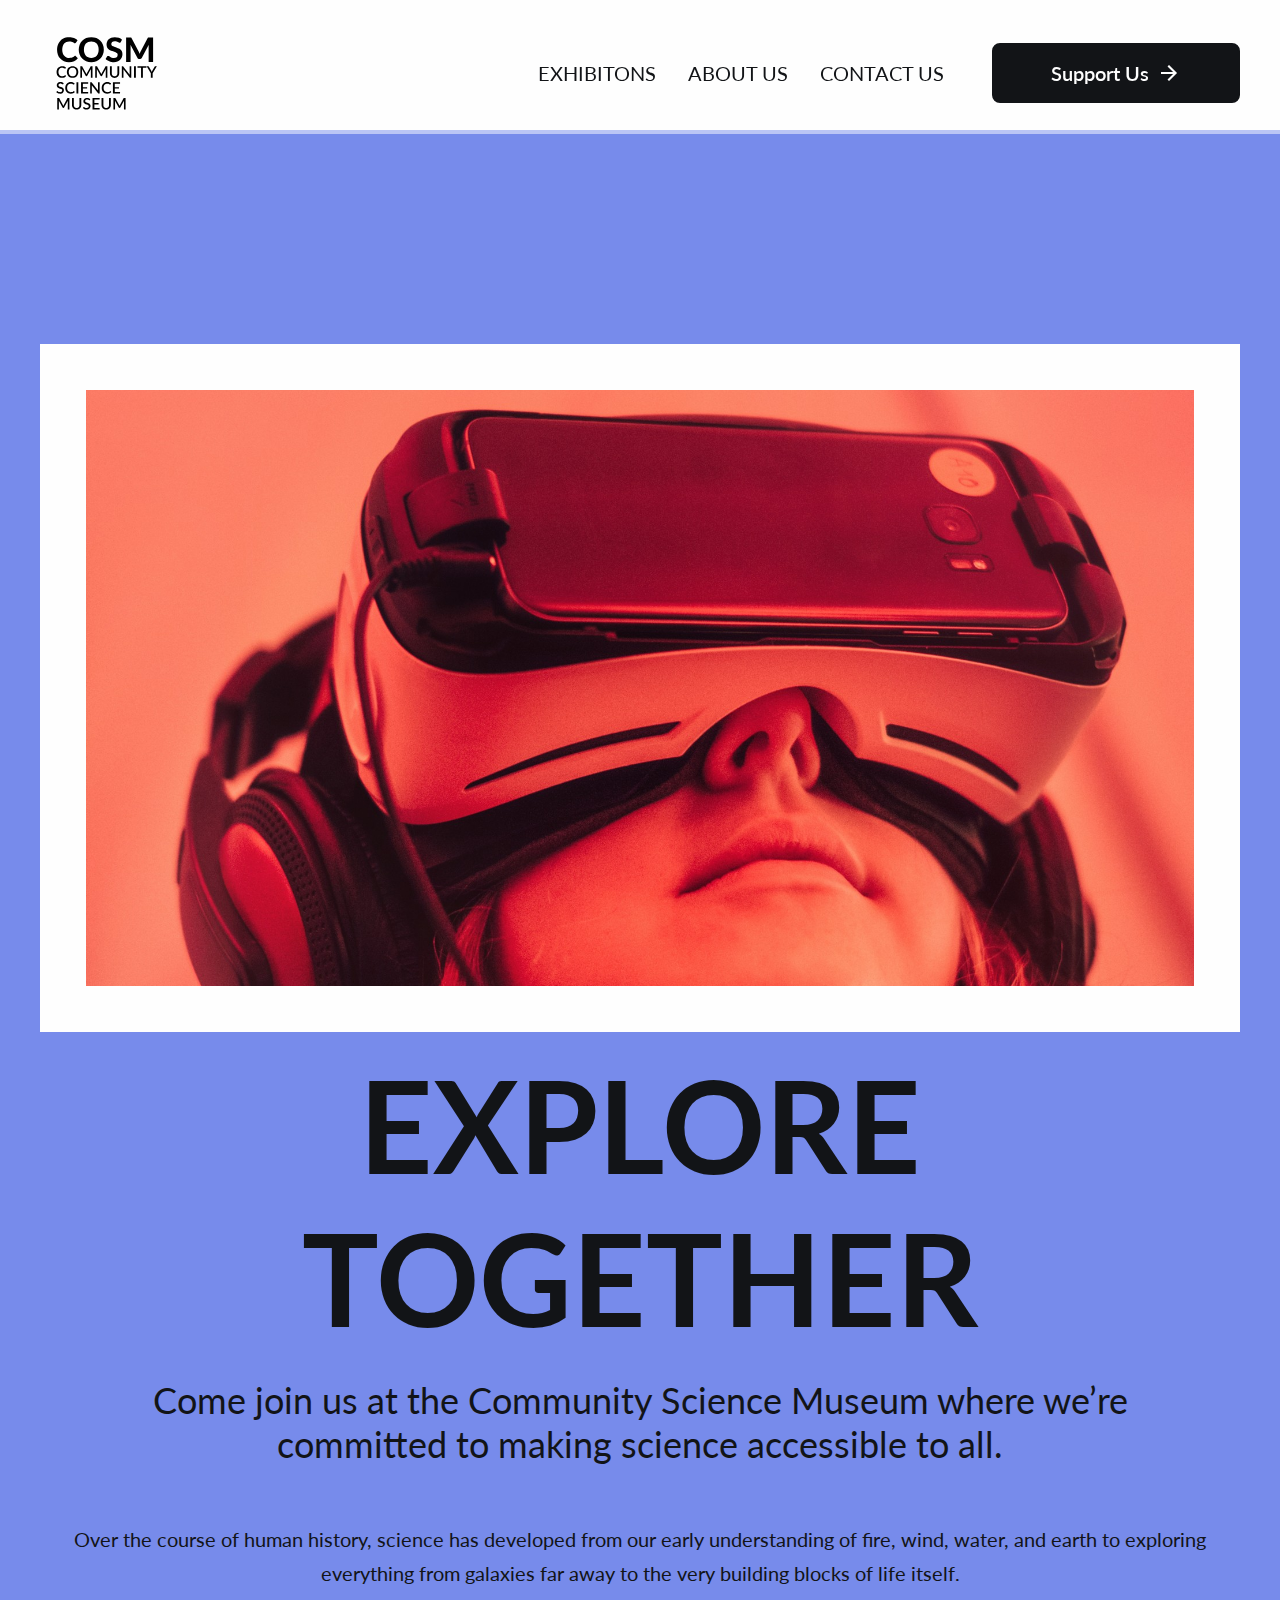
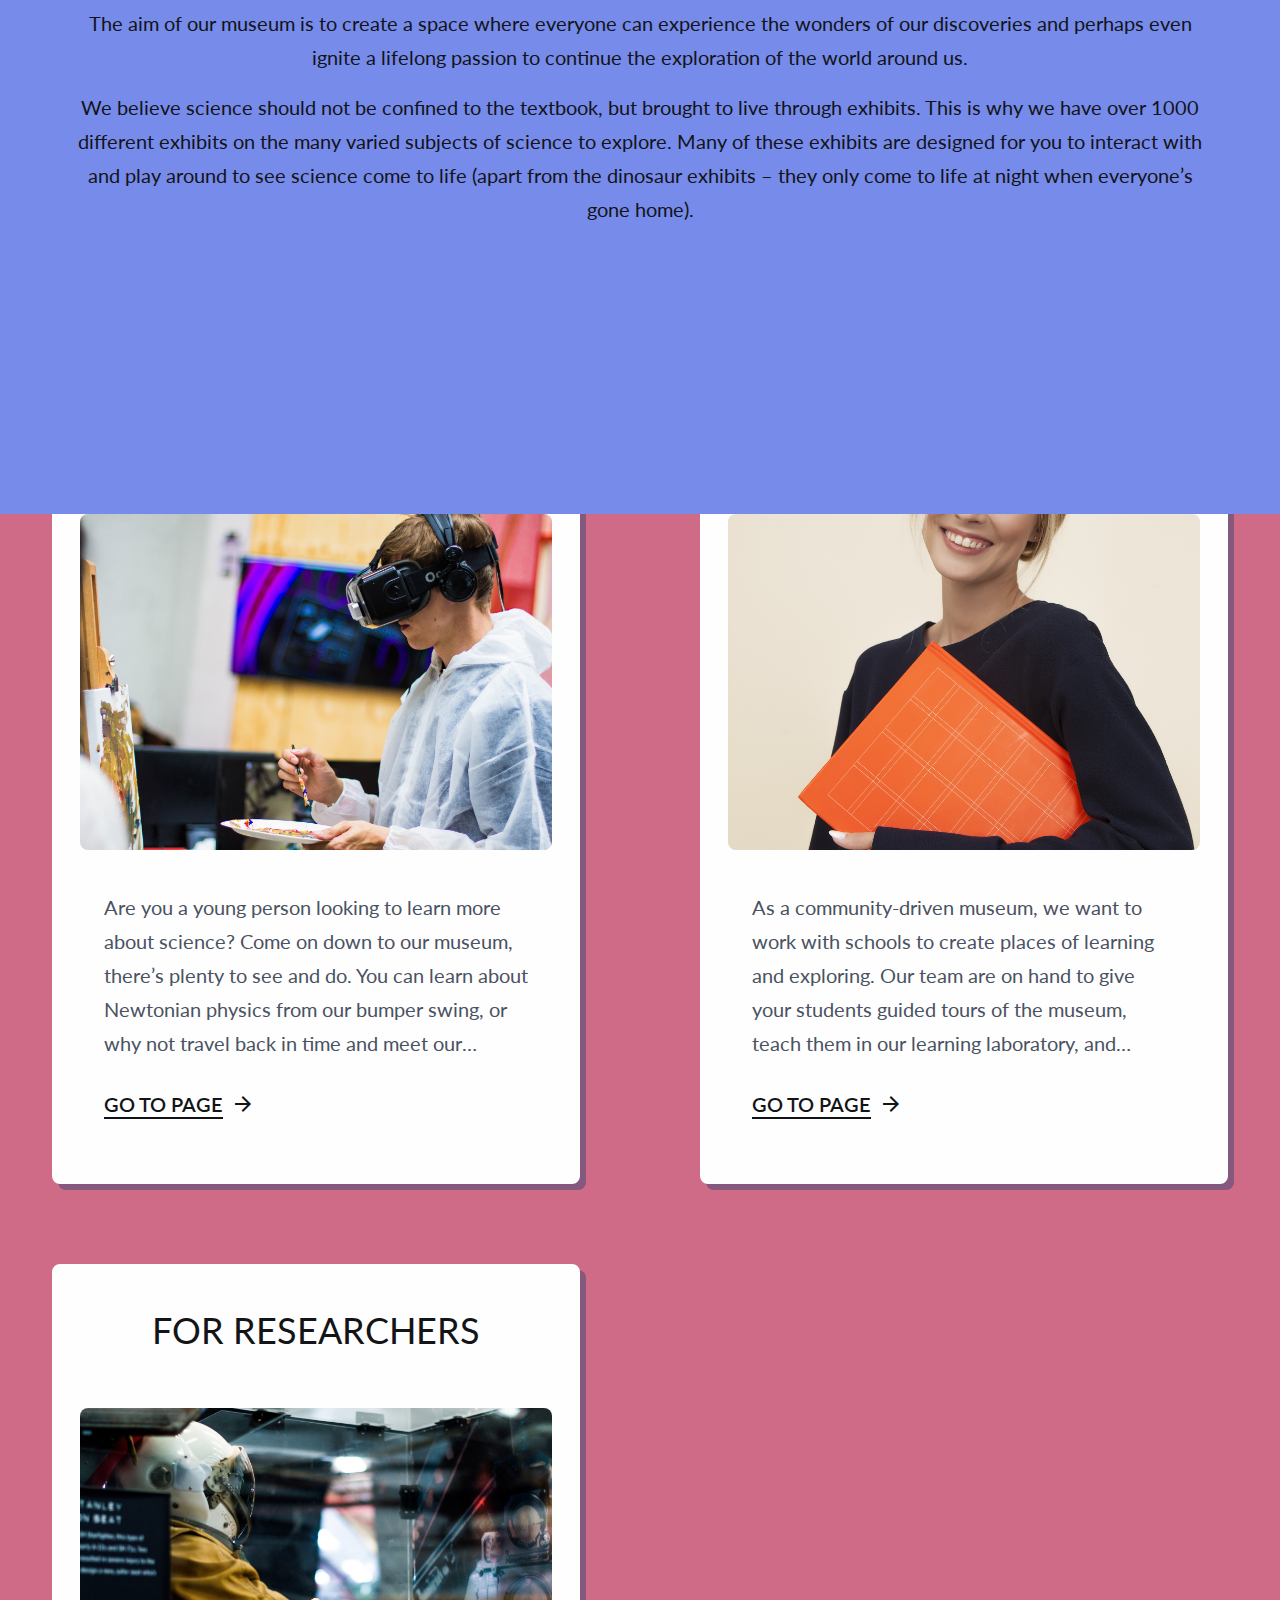
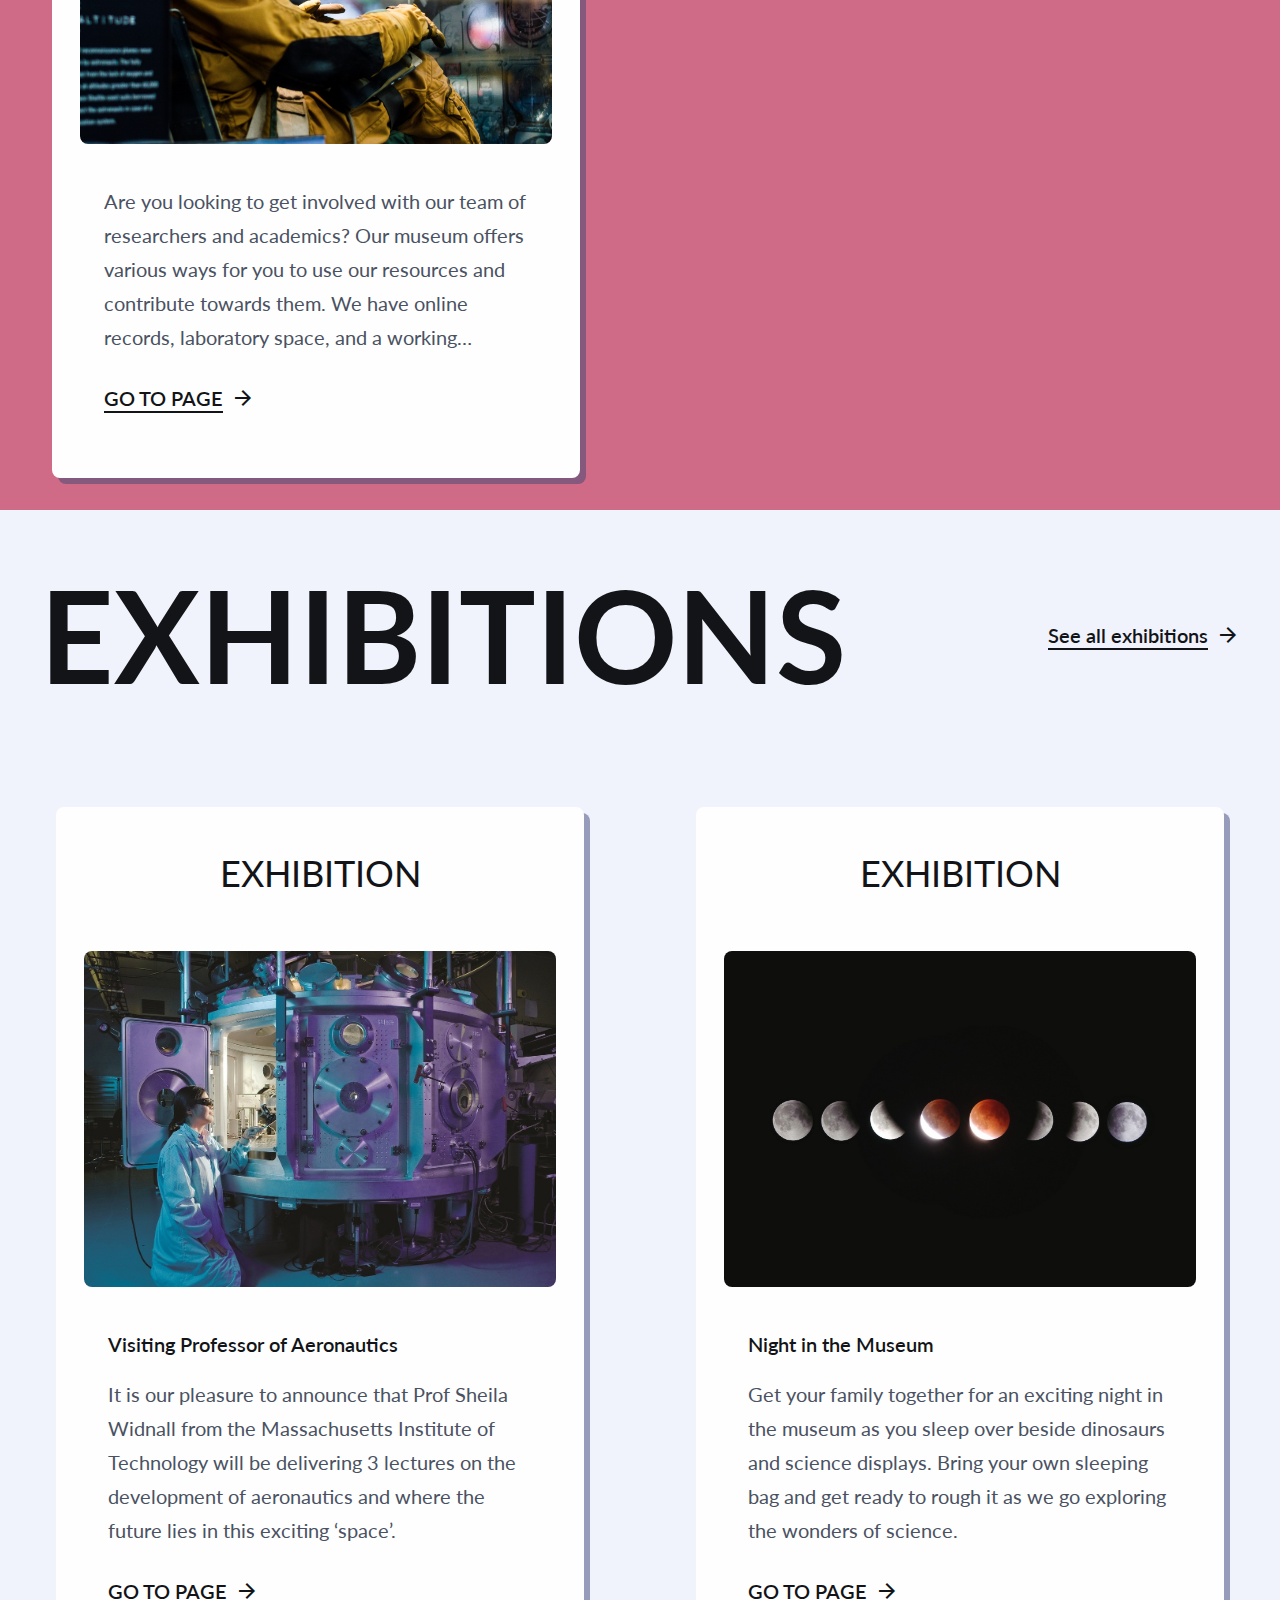
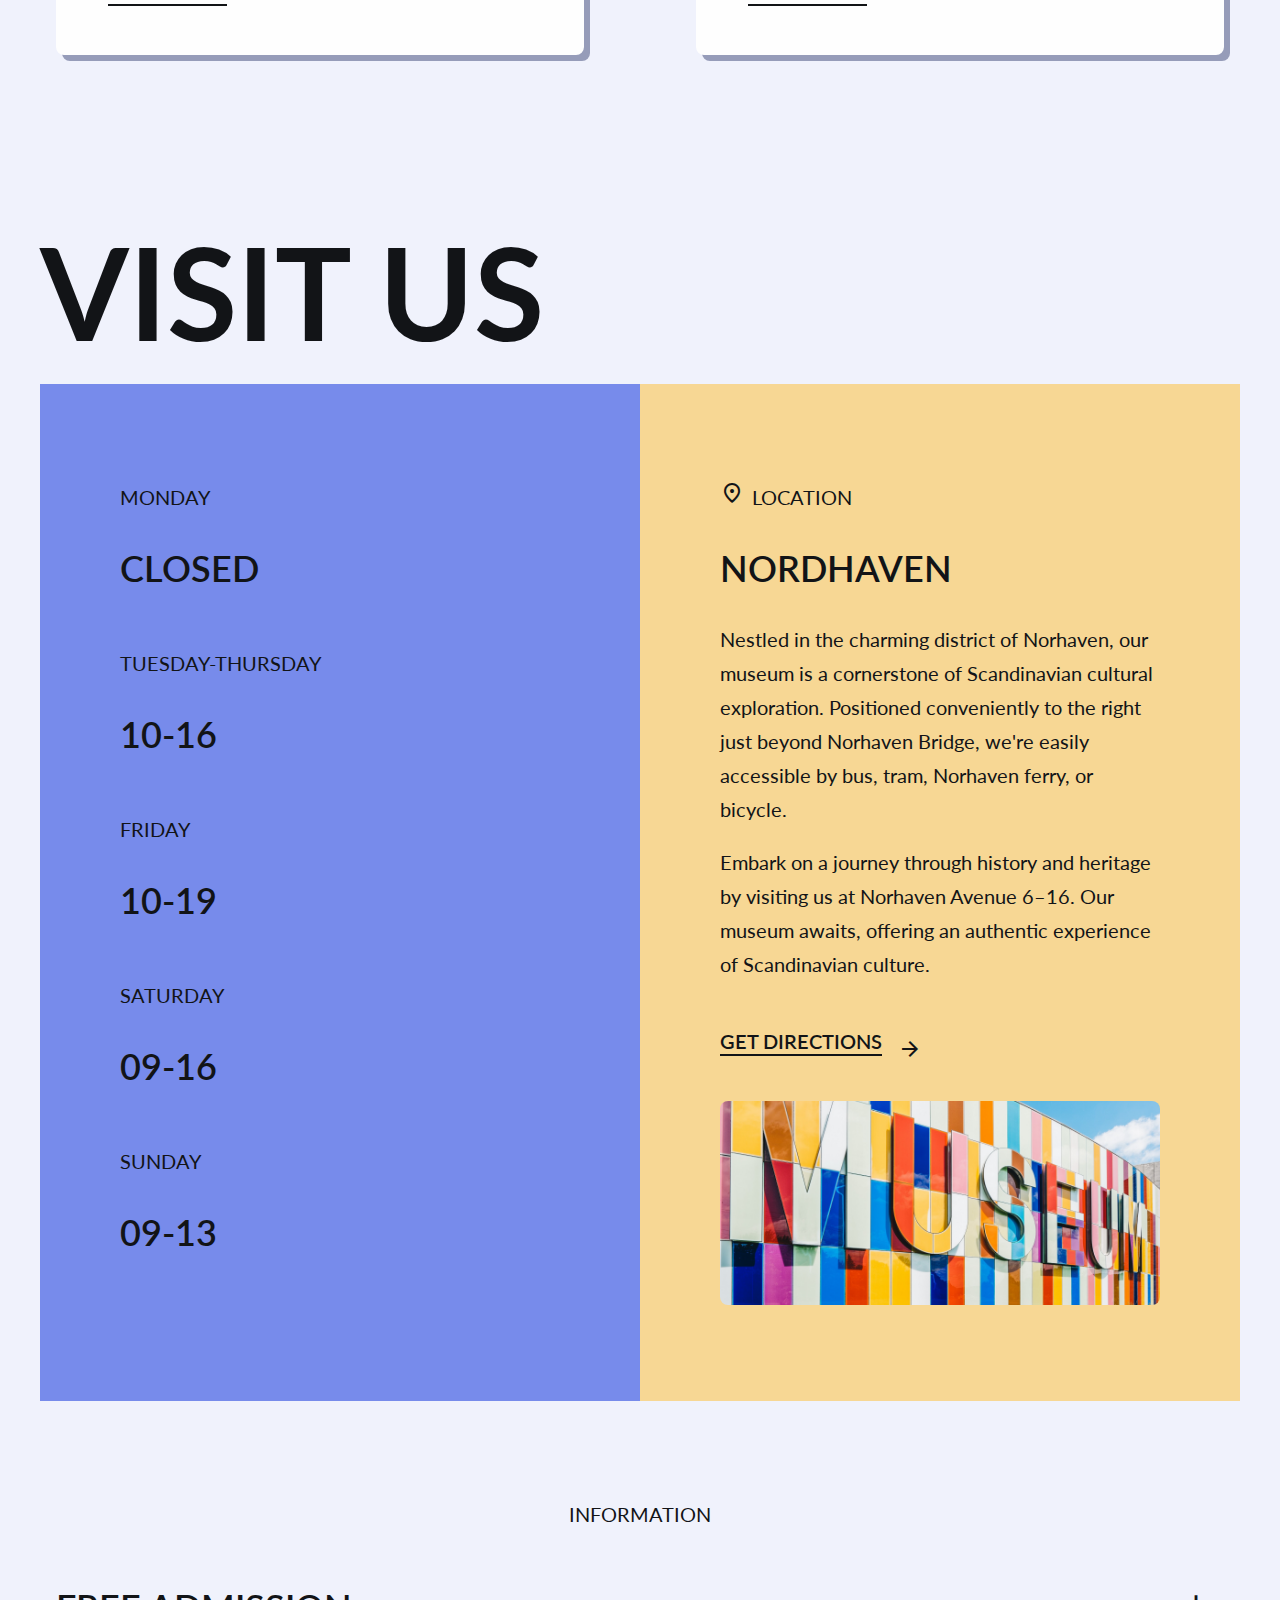
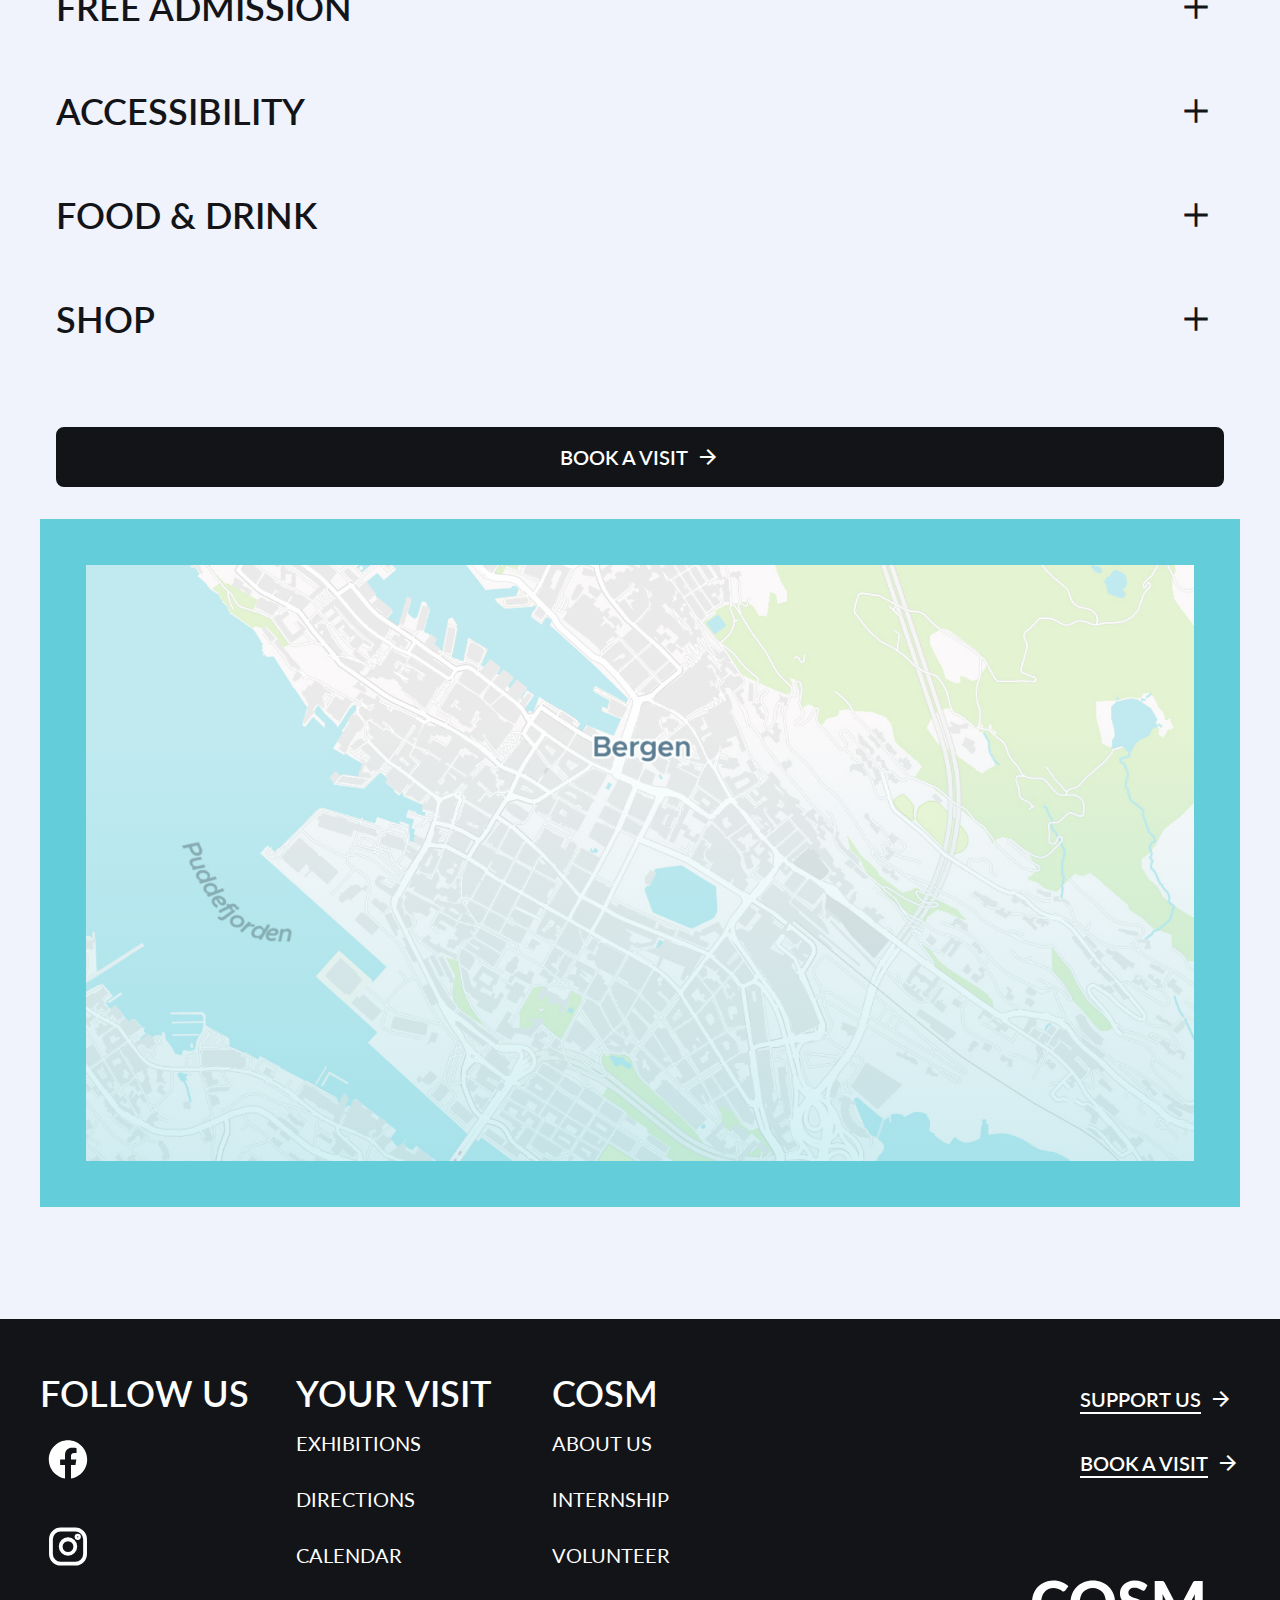
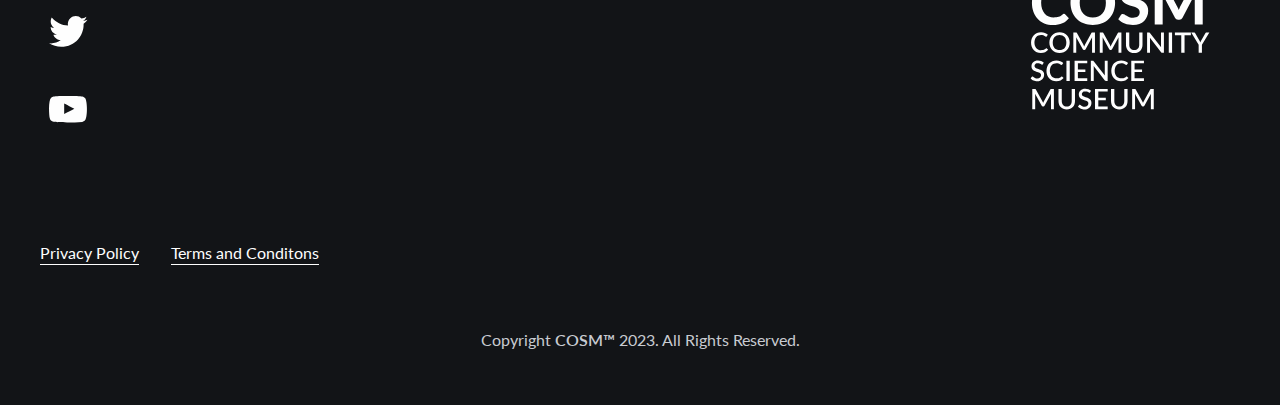
==== commit 68649026: "fix(spacing): Update spacing" ====
--- a/index.html
+++ b/index.html
@@ -61,12 +61,13 @@
     <main>
         <section class="hero | bg-lilac">
             <div class="hero | container">
-                <div class="hero img__container-XL border-white | spacing-S">
-                    <img 
-                    src="./assets/img/img-provided/samuel-zeller-113381.jpg" alt="Person looking up wearing a headset and virtual reality goggles"
-                    srcset="./assets/img/img-provided/samuel-zeller-158996.jpg 595w, 
+                <div class="img__container-XL border-white | spacing-S">
+                    <img
+                    src="./assets/img/img-provided/samuel-zeller-113381.jpg"
+                    alt="Person looking up wearing a headset and virtual reality goggles"
+                    srcset="./assets/img/img-provided/samuel-zeller-158996.jpg 595w,
                     ./assets/img/img-provided/samuel-zeller-158996.jpg 811w"
-                    sizes="(max-width: 1200px) 100vw, 1200px"
+                    sizes="(max-width: 1200px) 100vw, 595w"
                     >
                 </div>
                 <h2 class="font-XL all-caps spacing-S">Explore Together</h2>
@@ -244,7 +245,11 @@
                                 <span class="material-symbols-outlined">arrow_forward</span>
                             </div>
                             <div class="visit-us__card-img">
-                                <img src="./assets/img/img-provided/scott-webb-102825.jpg" alt="Wide angle photo of colorful museum building">
+                                <img src="./assets/img/img-provided/scott-webb-102825.jpg" 
+                                alt="Wide angle photo of colorful museum building"
+                                srcset="./assets/img/img-provided/scott-webb-102825.jpg 281w"
+                                sizes="(max-width: 1200px) 100vw, 281px"
+                                >
                             </div>
                         </article>
                         
@@ -299,8 +304,13 @@
                         </div>
                     </div>
                     <div class="visit-us img__container-XL border-blue overlay-wrapper | spacing-XS">
-                        <img src="./assets/img/map/bergen-map.jpg" alt="Bird view map of the city of Bergen">    
-                        <div class="overlay"></div>
+                        <picture>
+                            <source media="(max-width: 700px)" srcset="./assets/img/map/bergen-map-mobile.jpg"/>
+                            <img src="./assets/img/map/bergen-map.jpg"
+                            alt="Bird view map of the city of Bergen"
+                            />
+                            <div class="overlay"></div>
+                        </picture>
                     </div>
                 </div>
             </div>
--- a/css/styles.css
+++ b/css/styles.css
@@ -145,7 +145,7 @@
 }
 
 main {
-    margin-top: var(--spacing-M);
+    margin-top: 5rem;
     display: flex;
     flex-direction: column;
     justify-content: center;
@@ -205,7 +205,7 @@
 .overlay {
     position: absolute;
     inset: 0;
-    margin: 2rem;
+    margin: var(--border-img);
     background: 
     linear-gradient(0deg, rgba(99, 205, 218, .3), rgba(0,0,0,0) 70.71%),
     linear-gradient(180deg, rgba(0,0,0,0), rgba(0,0,0,0) 70.71%);
@@ -319,9 +319,6 @@
     padding-block: var(--spacing-M);
 }
 
-.spacing-P {
-    padding-block: var(--spacing-S);
-}
 
 /* Box Shadow */
 
@@ -374,8 +371,9 @@
 }
 
 .hero {
+    position: relative;
     text-align: center; 
-    margin-top: 5rem;
+    margin-top: 8rem;
 }
 
 .hero__content {
@@ -484,6 +482,6 @@
     flex-direction: column;
     gap: var(--spacing-S);
 }
-          
-
-
+    
+
+
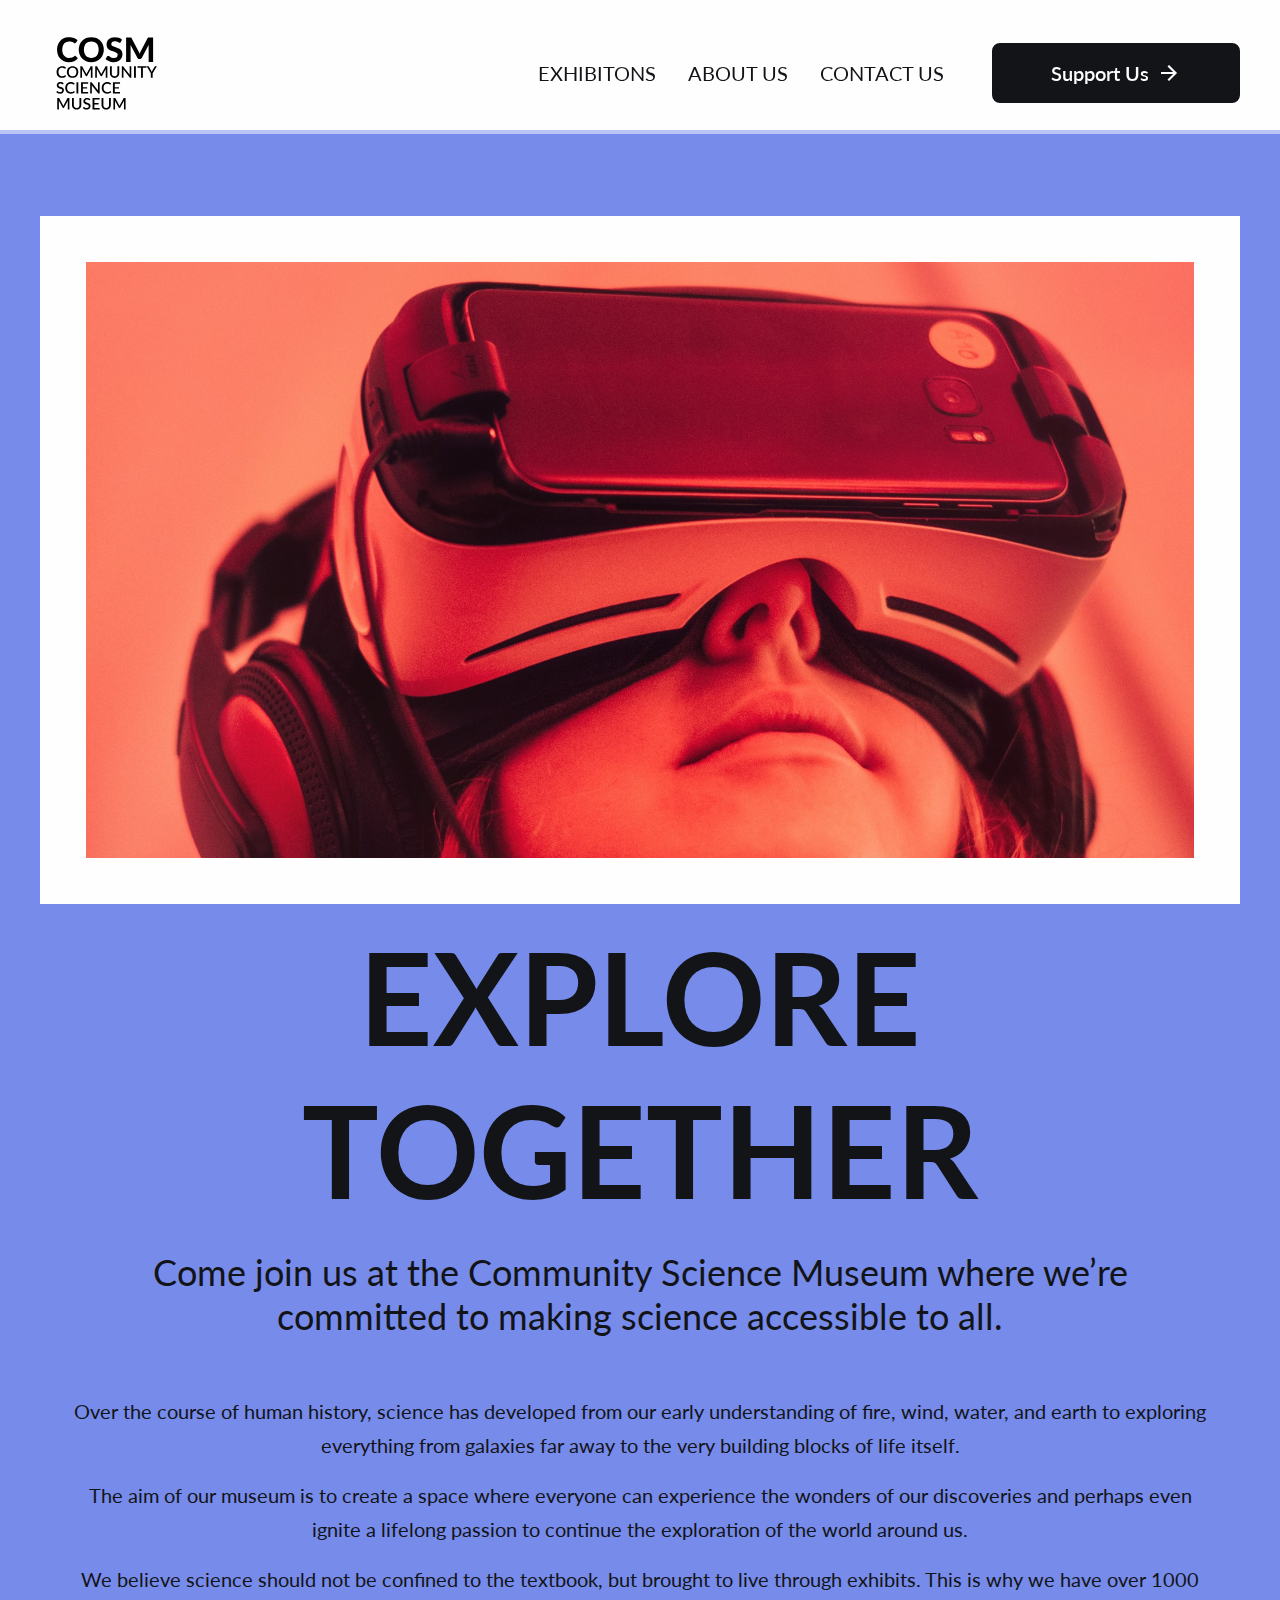
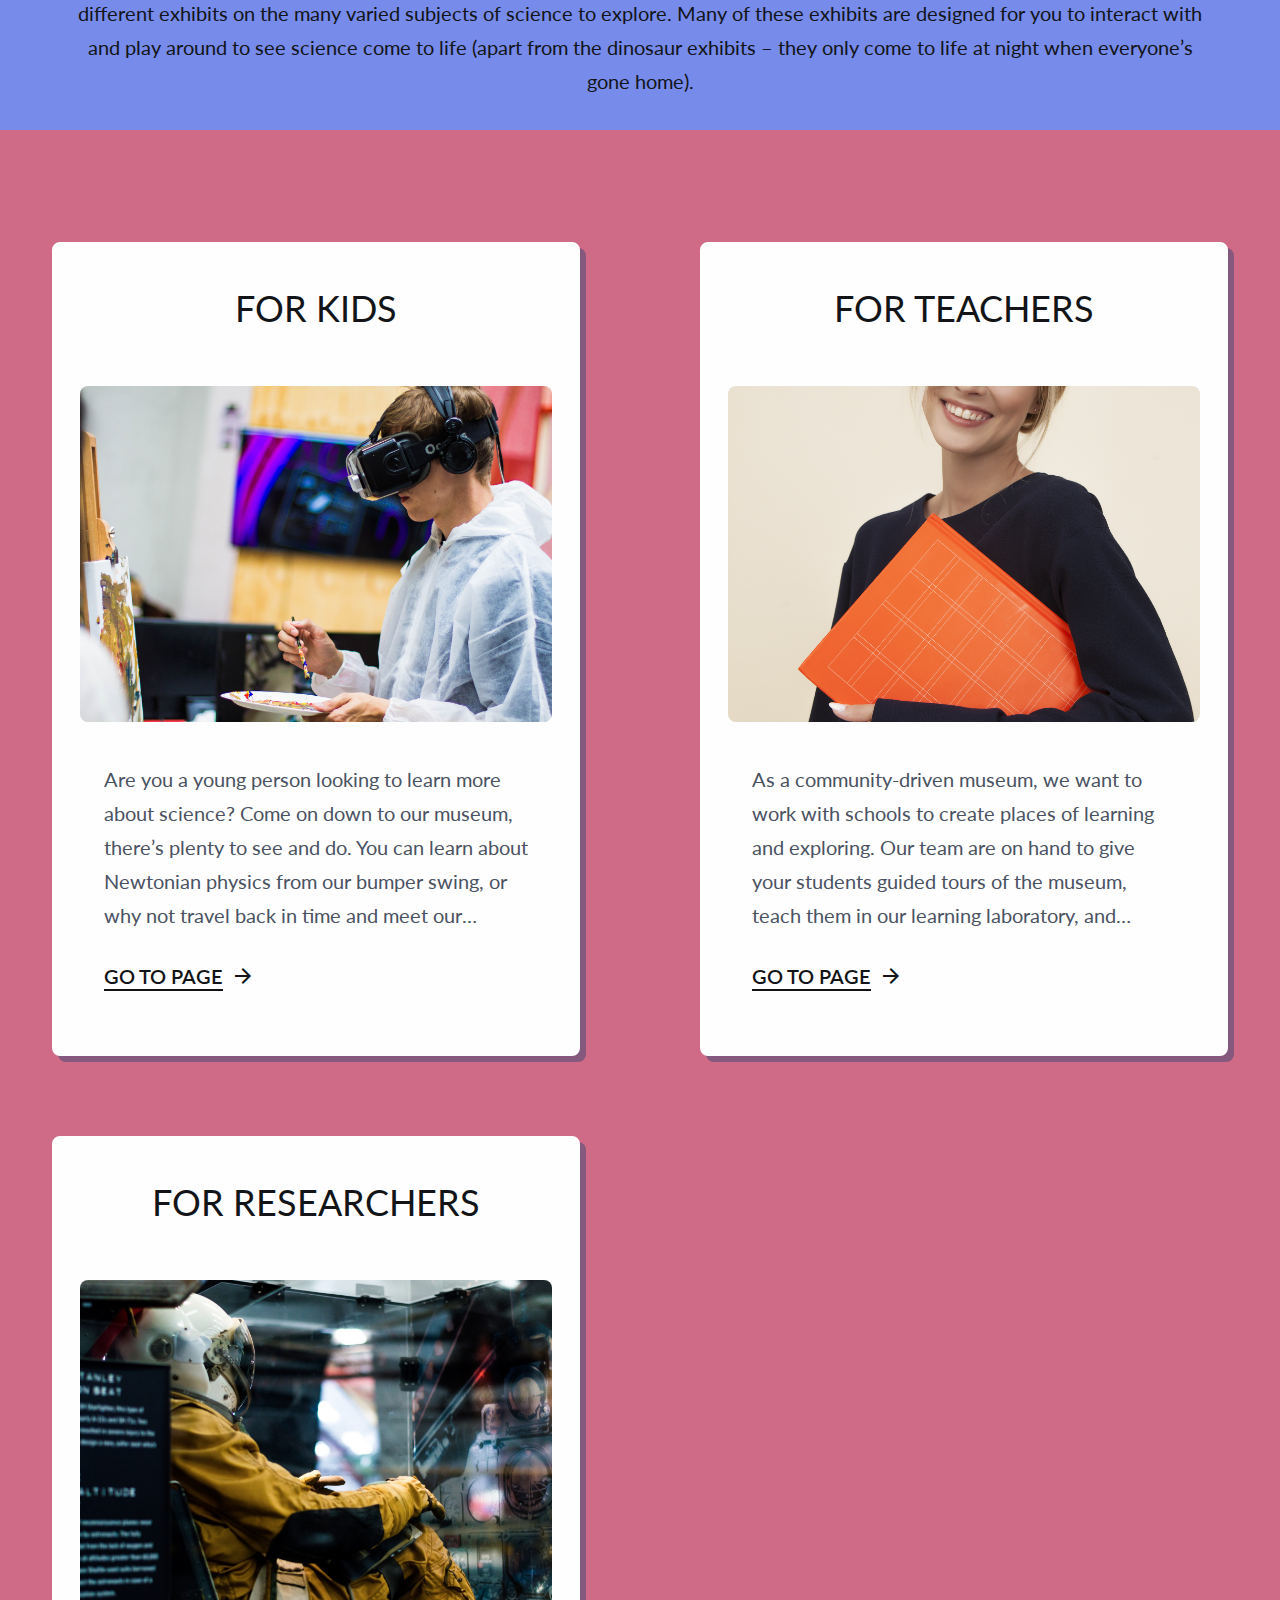
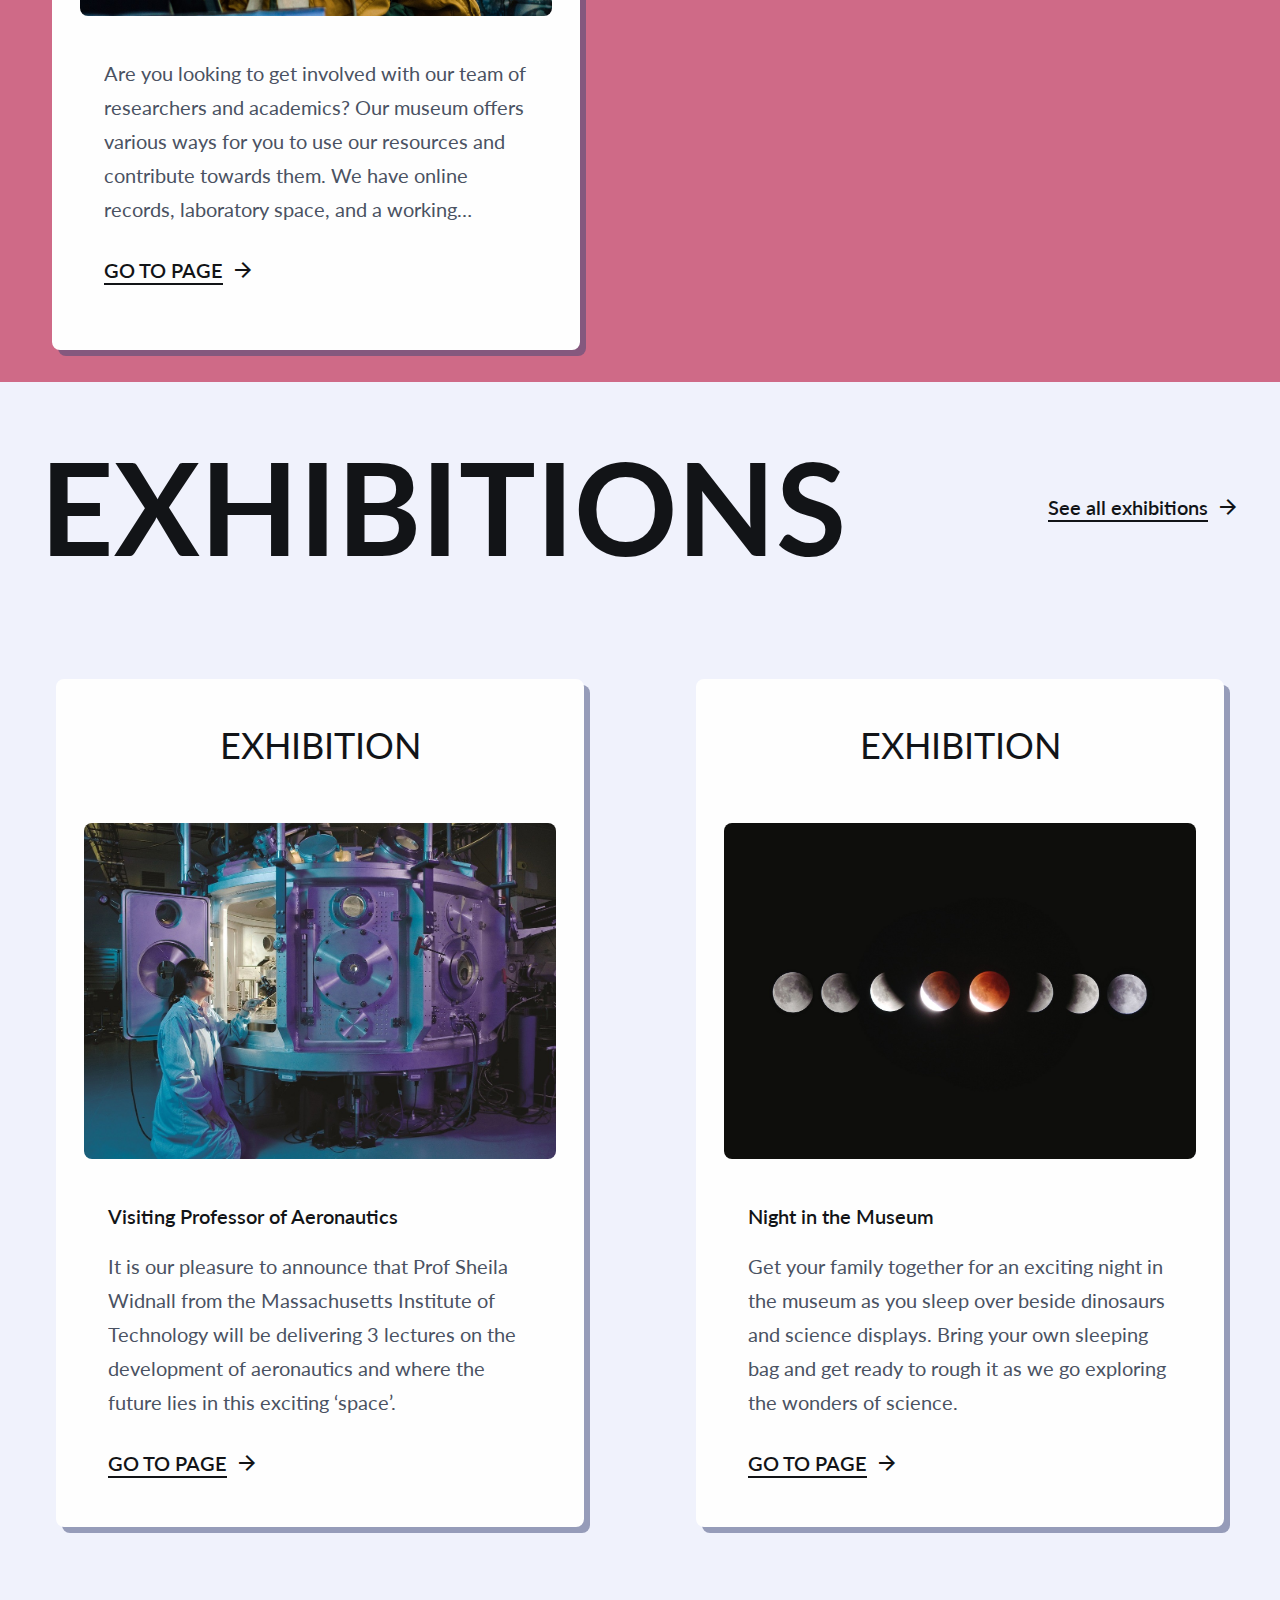
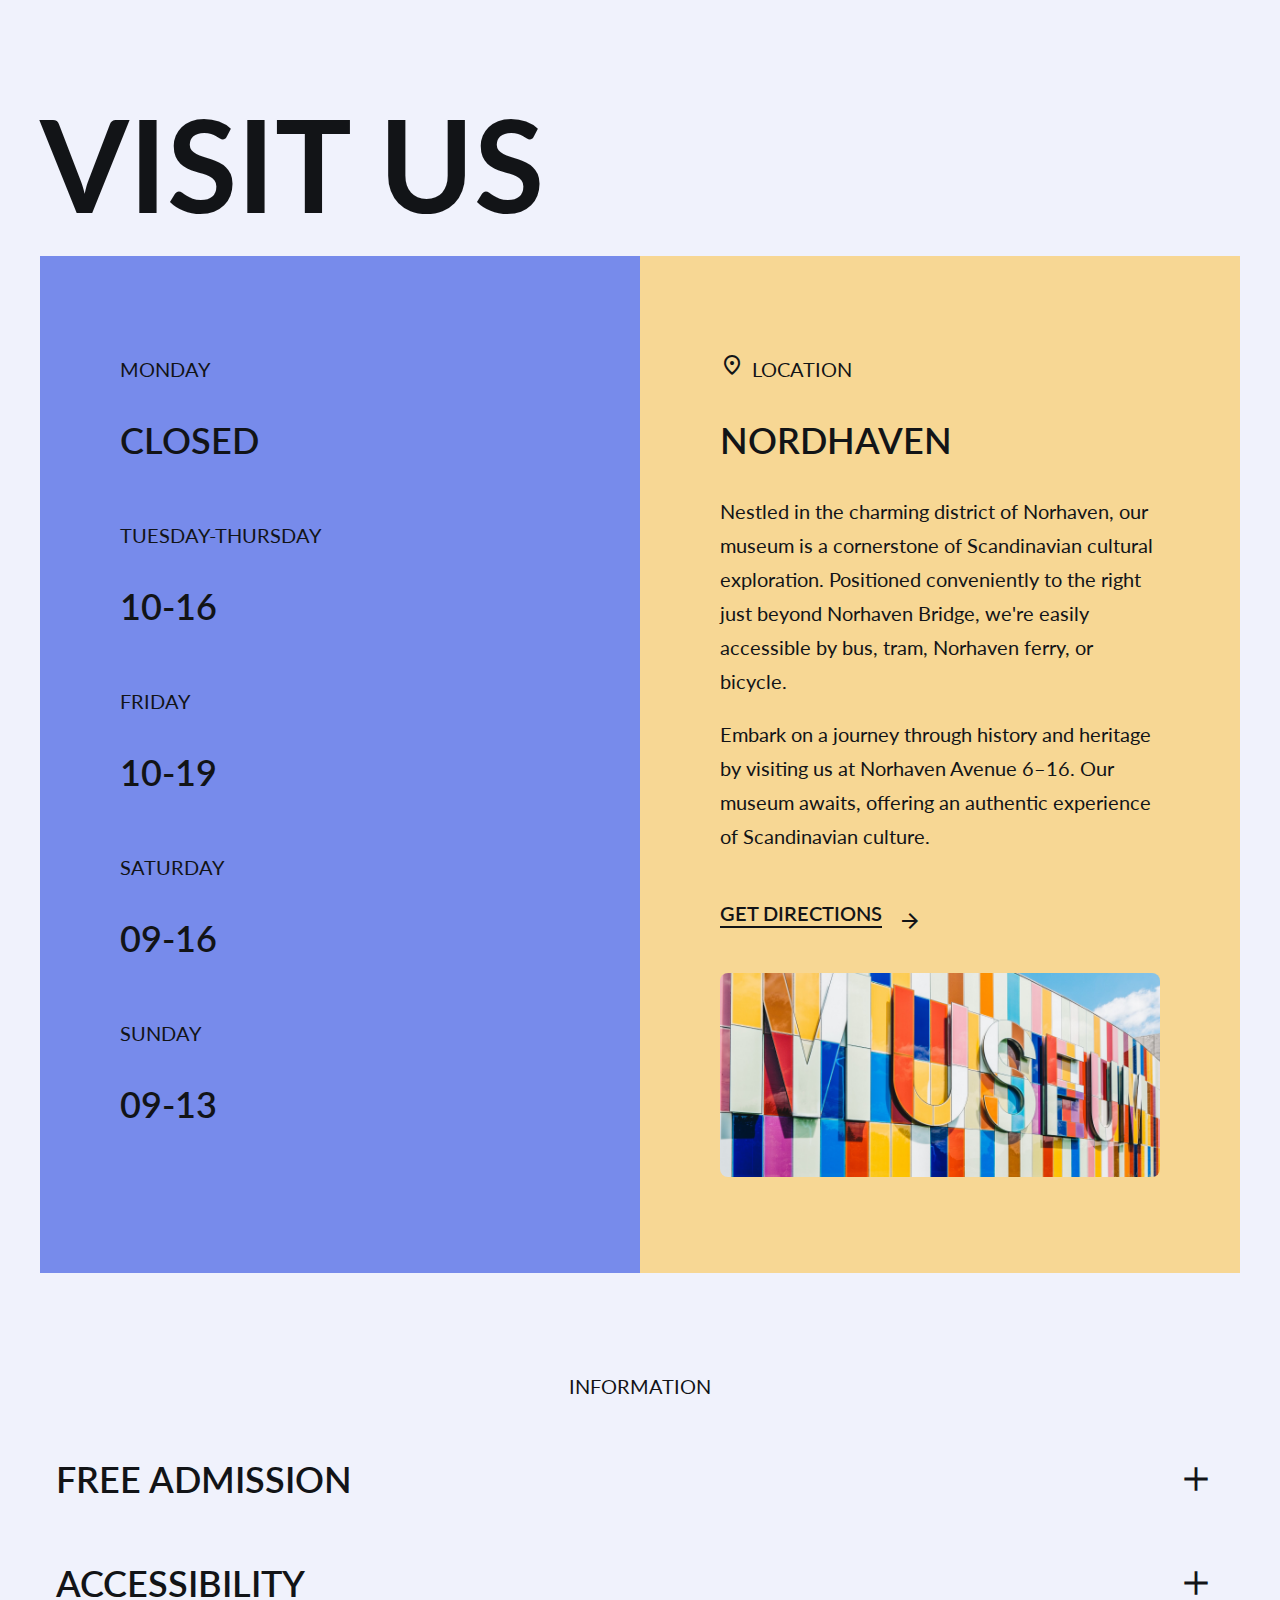
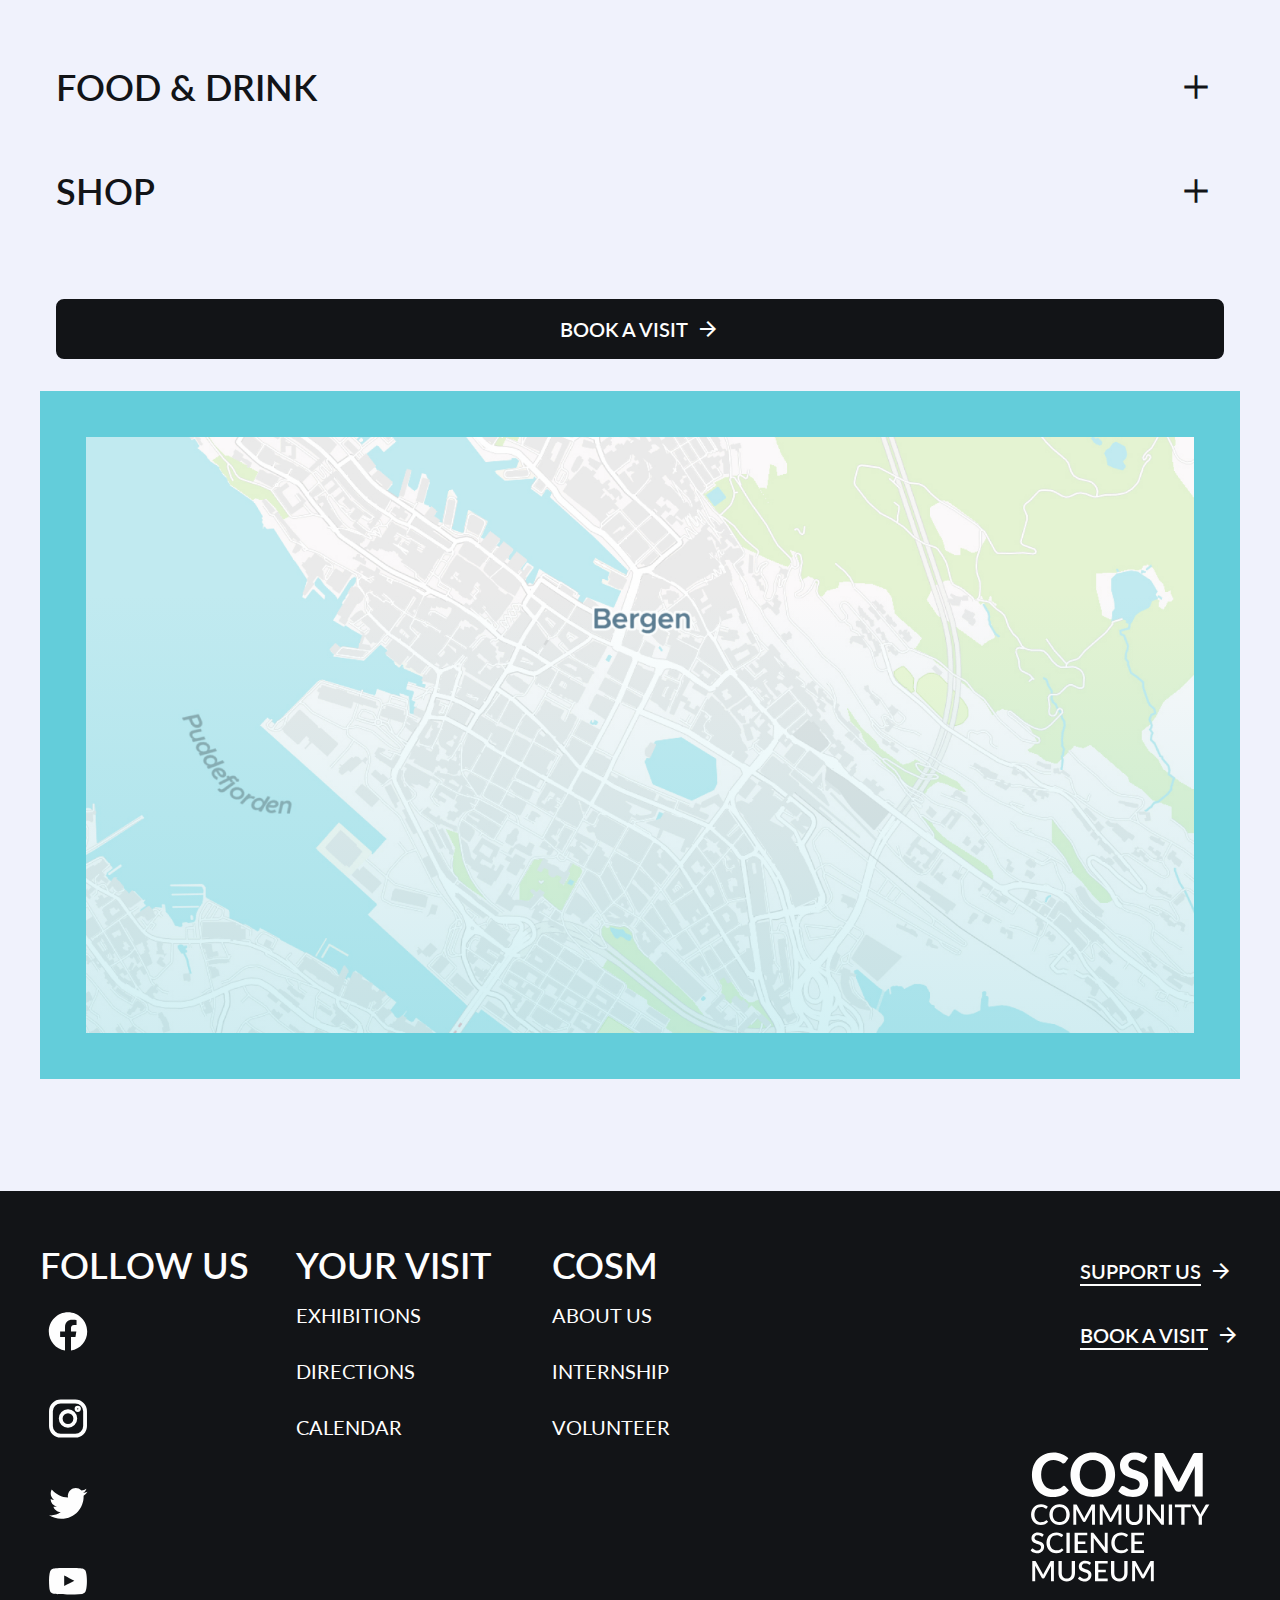
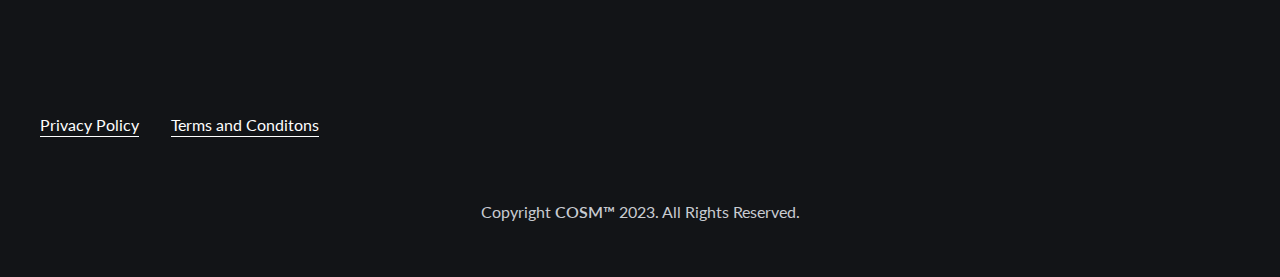
==== commit defea66f: "fix(spacing): Fixed spacing issues" ====
--- a/index.html
+++ b/index.html
@@ -59,7 +59,7 @@
     </header>
 
     <main>
-        <section class="hero | bg-lilac">
+        <section class="hero-section bg-lilac">
             <div class="hero | container">
                 <div class="img__container-XL border-white | spacing-S">
                     <img
@@ -85,7 +85,7 @@
 
         <section class="explore | bg-pink | spacing-M ">
             <div class="explore">
-                <div class="product-card__container-wide ">
+                <div class="product-card__container-wide">
                     <div class="product-card | shadow-S">
                         <div class="product-card__category">
                             <h2 class="font-S all-caps txt-color-accent">For kids</h2>
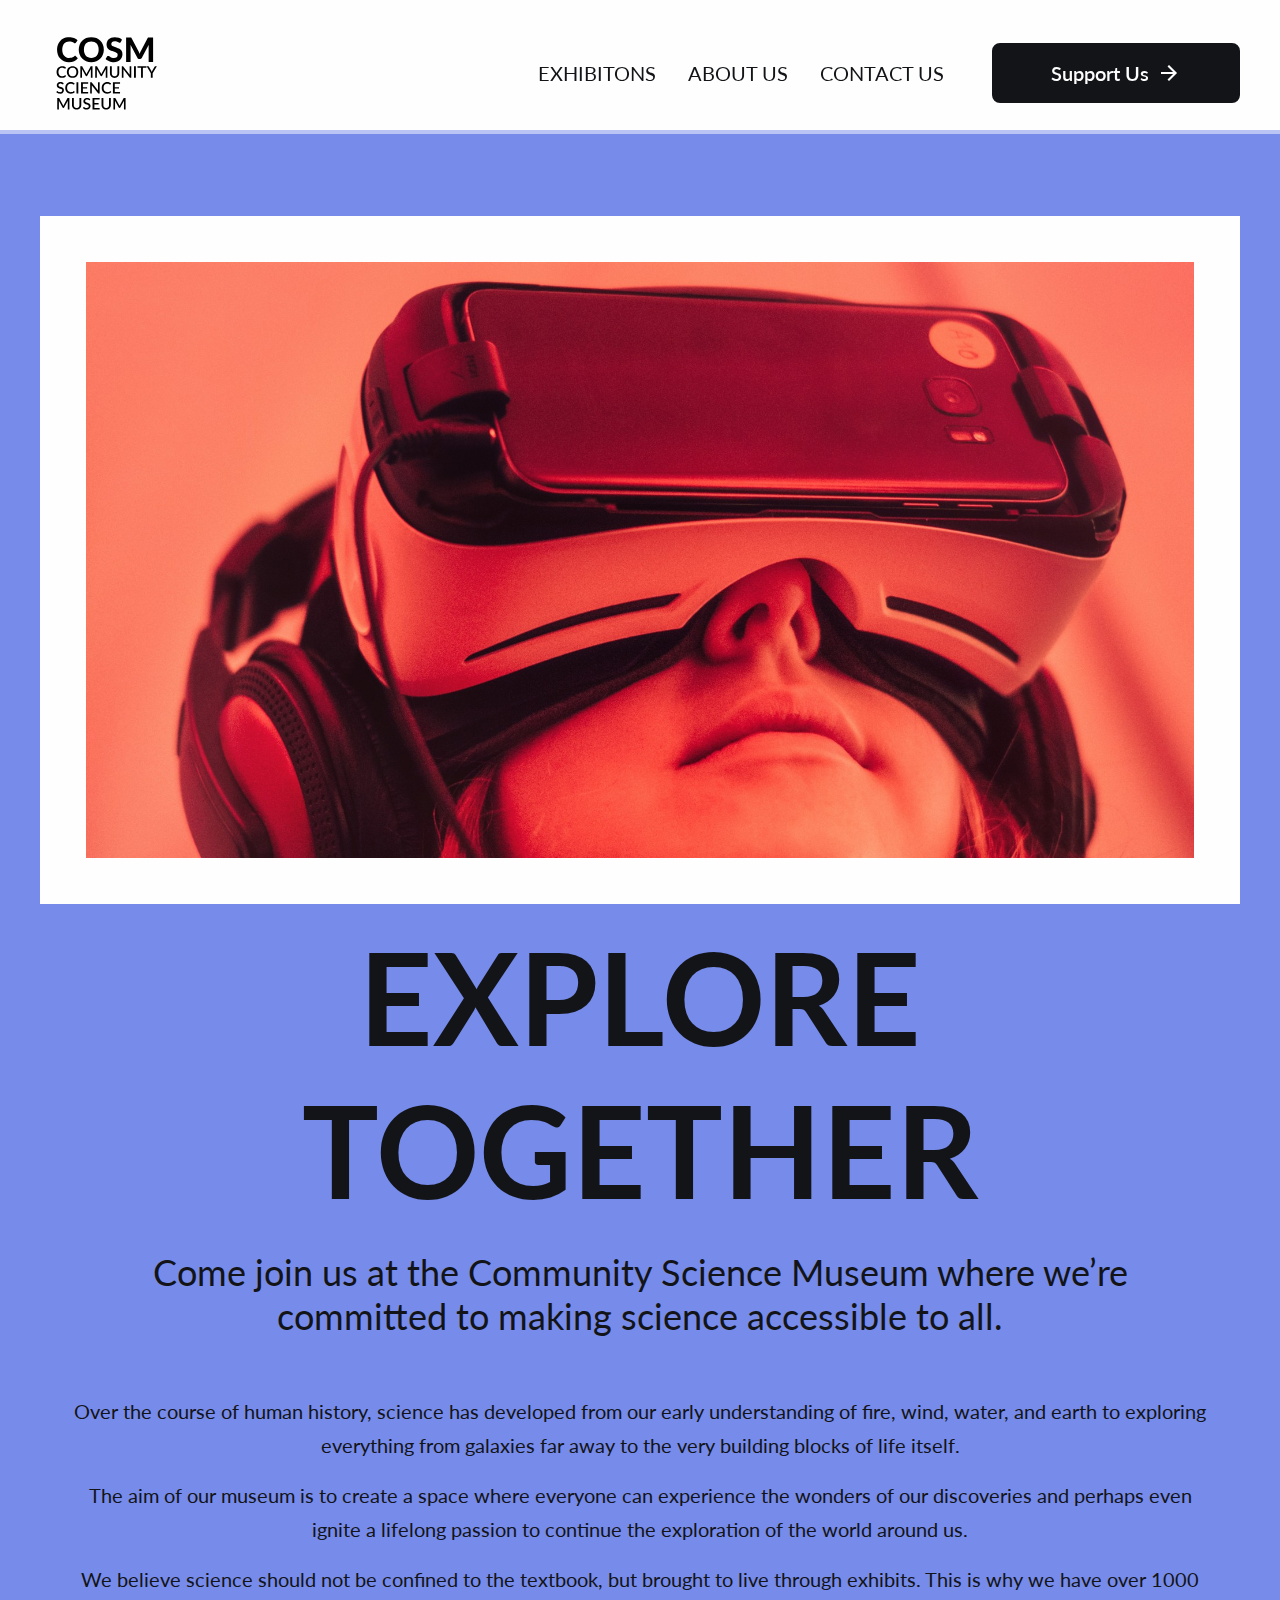
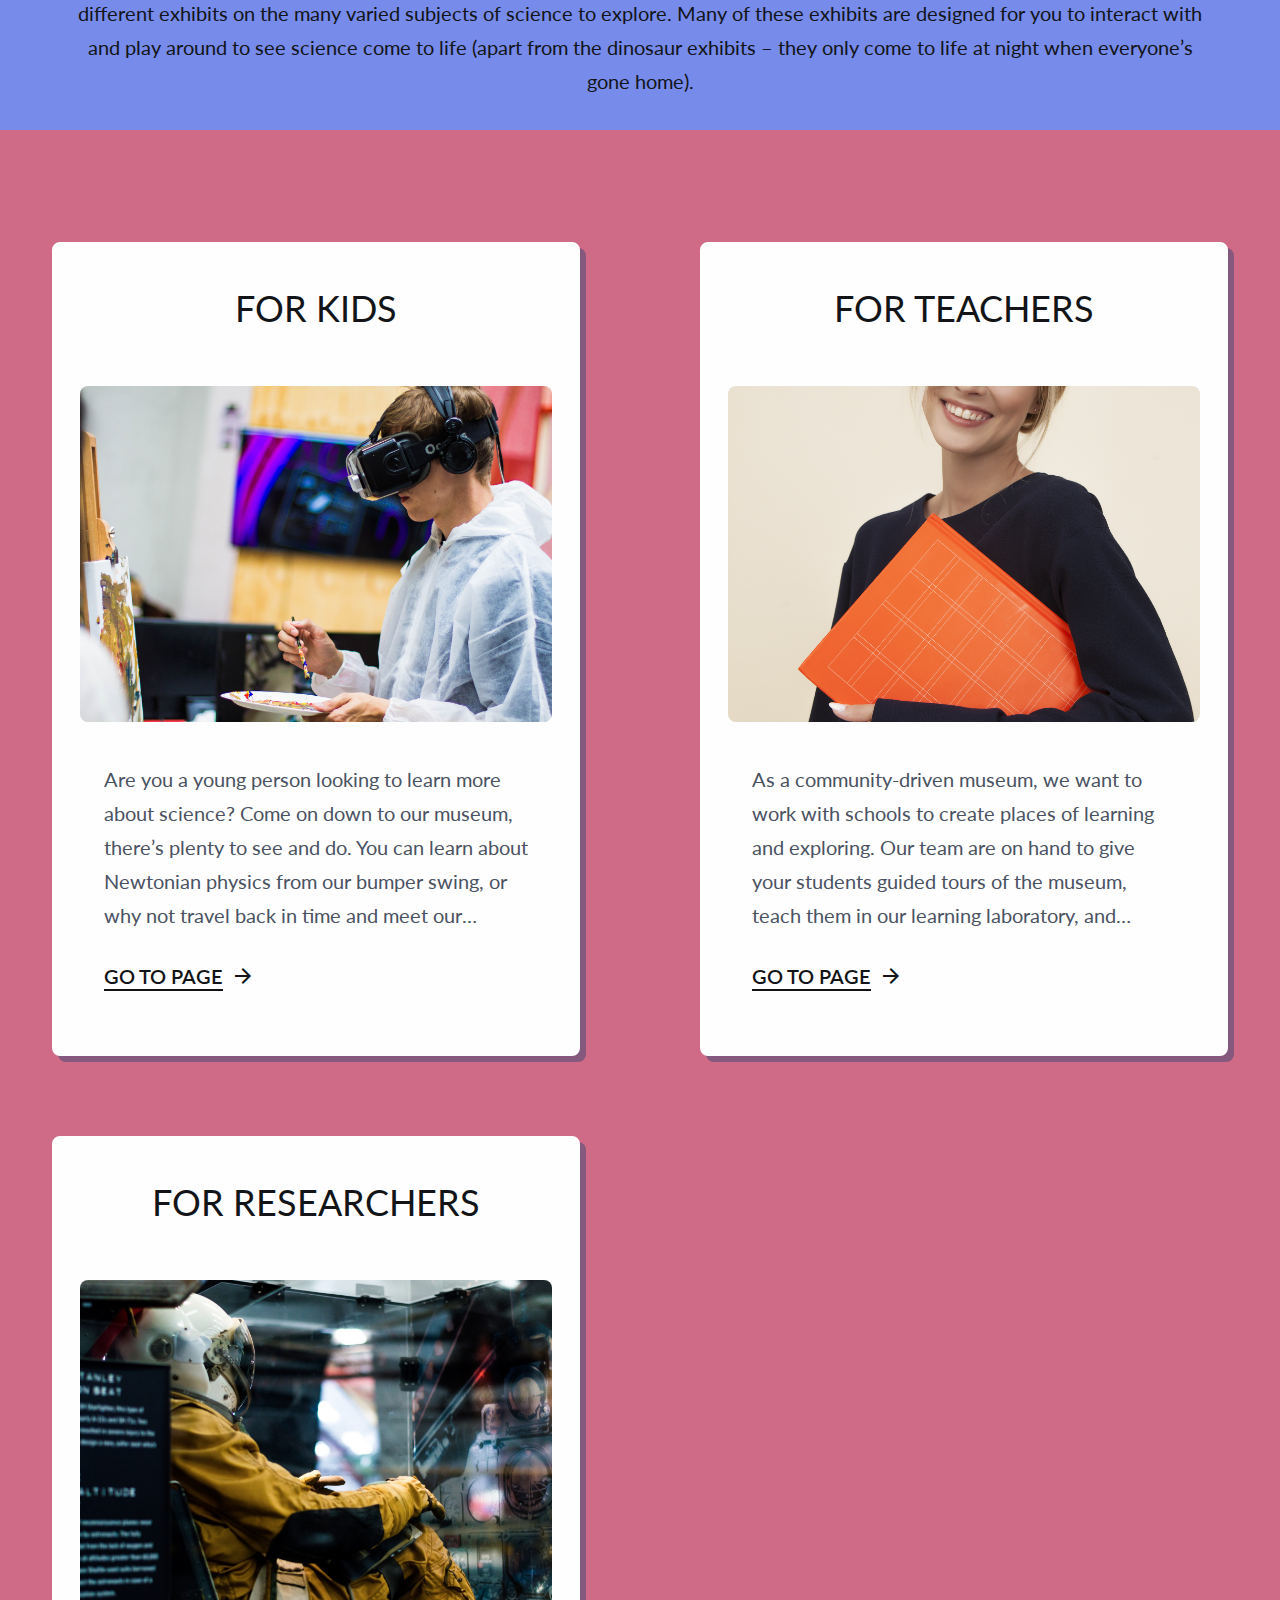
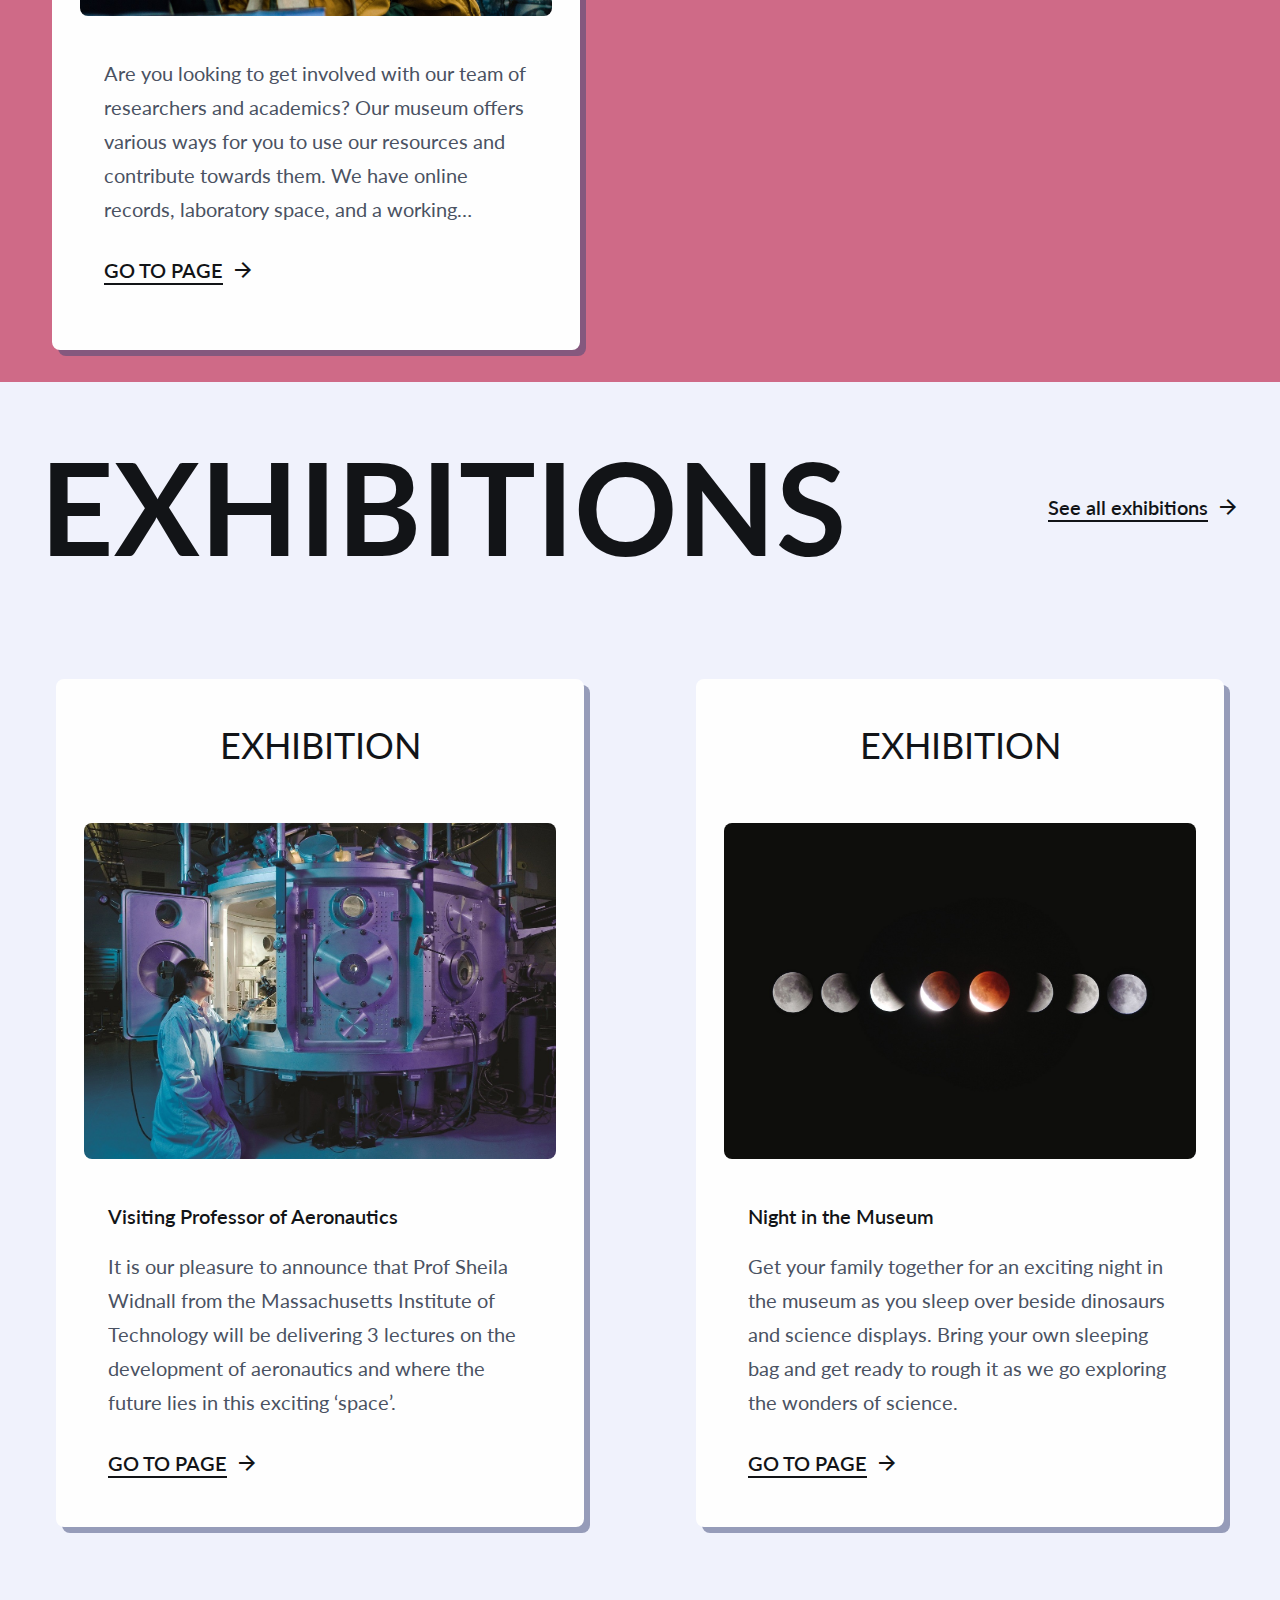
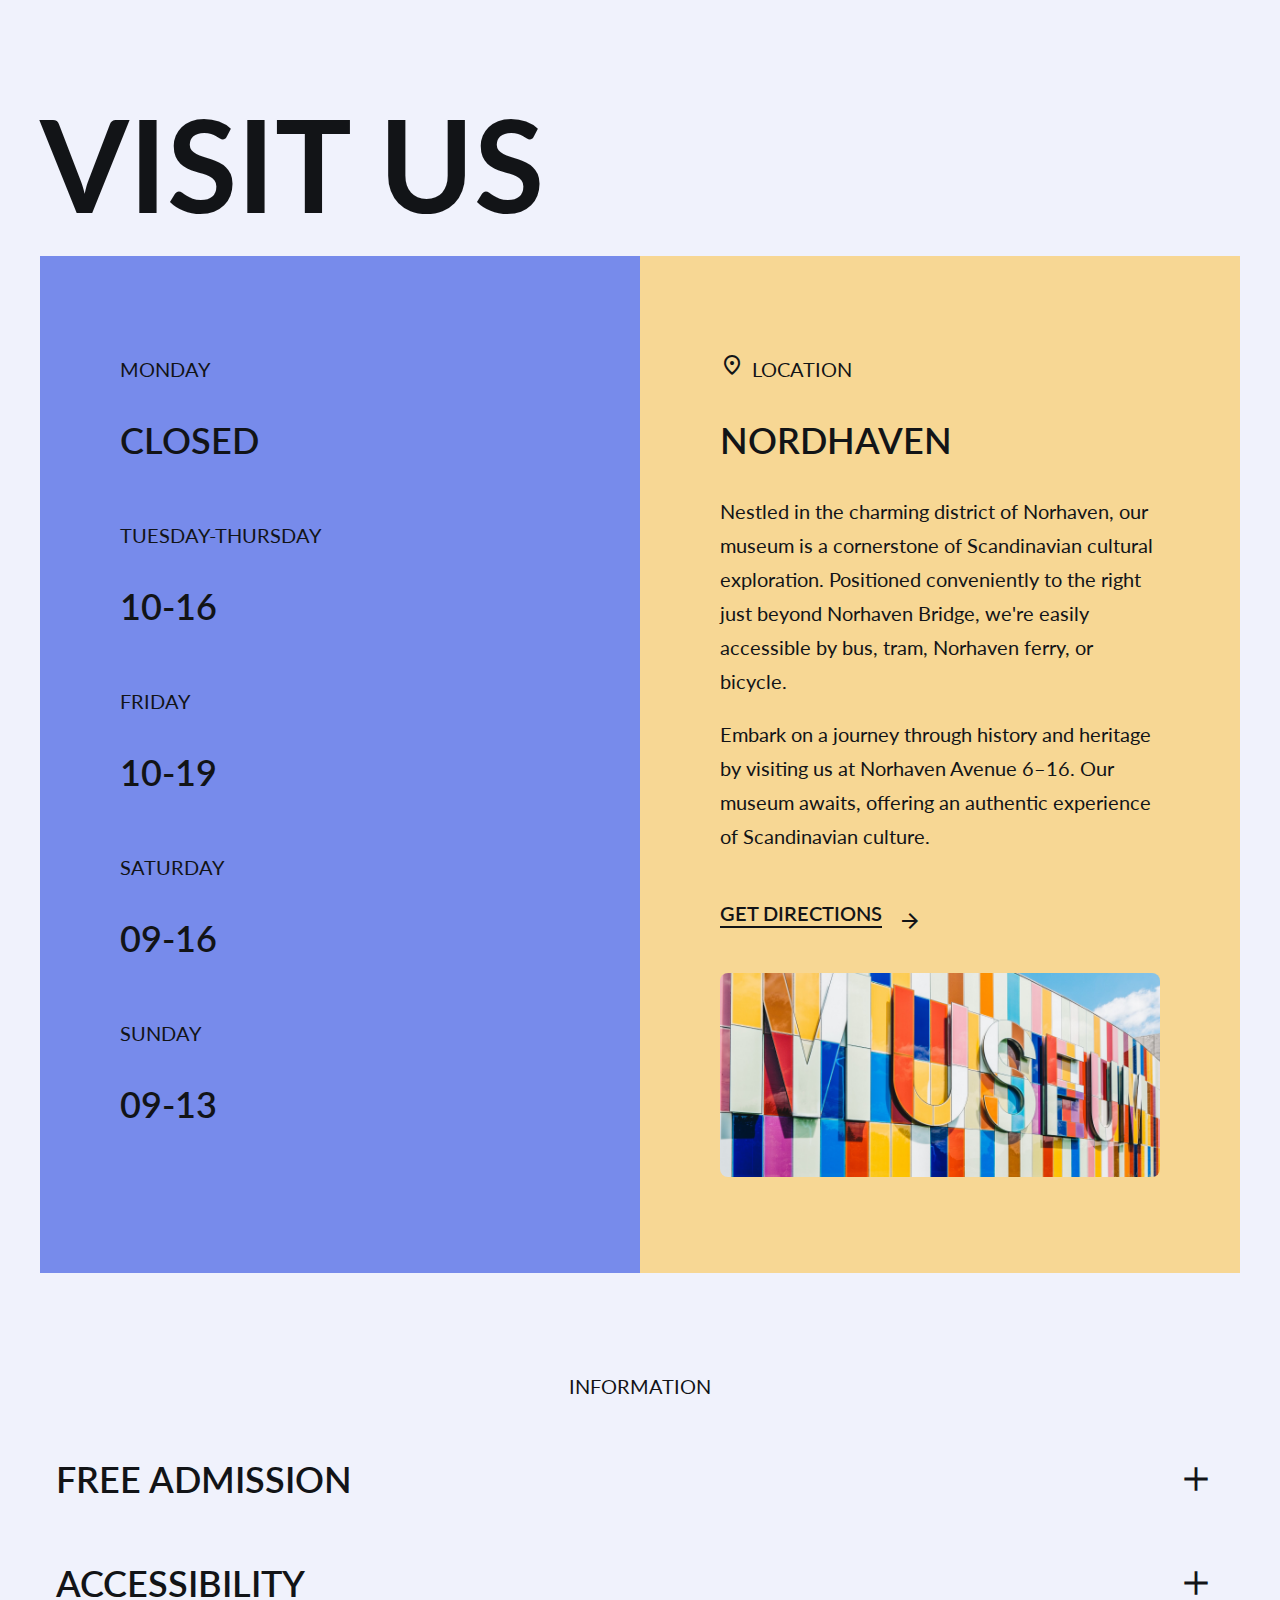
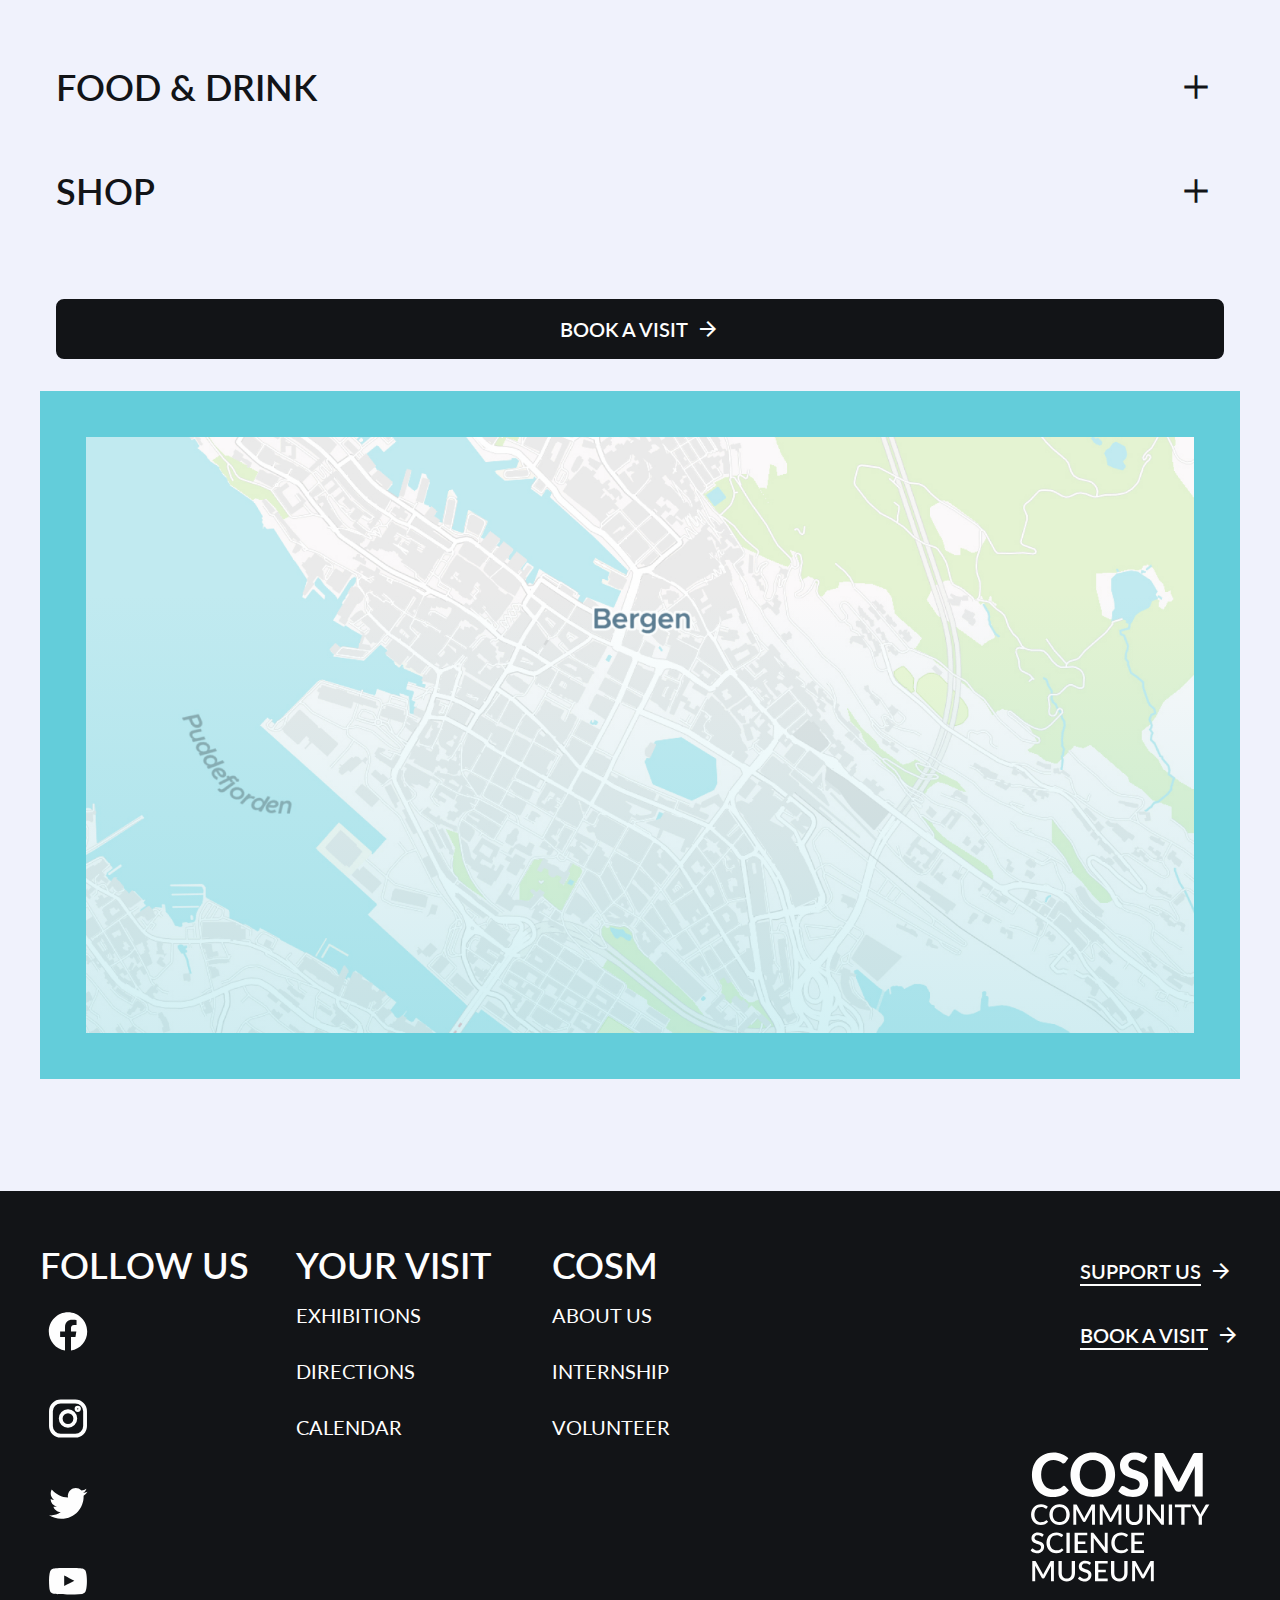
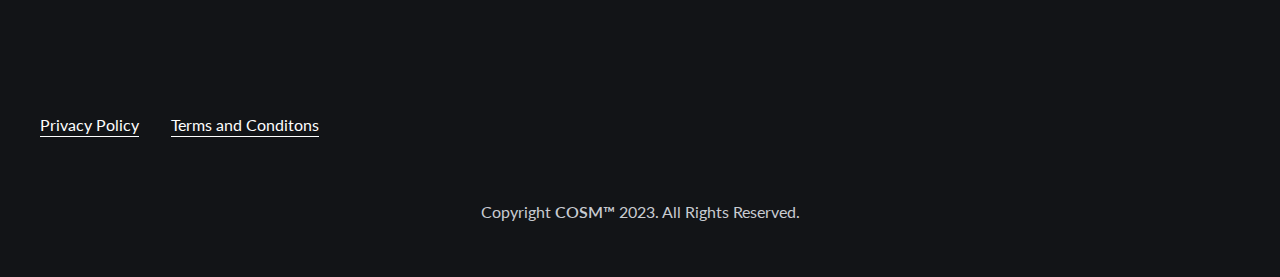
==== commit b17beb50: "chore(spacing): Fix spacing issues" ====
--- a/index.html
+++ b/index.html
@@ -57,7 +57,6 @@
             </div>
         </div>
     </header>
-
     <main>
         <section class="hero-section bg-lilac">
             <div class="hero | container">
@@ -156,7 +155,7 @@
                 <div class="product-grid__title">
                     <h2 class="all-caps font-XL center-mobile">Exhibitions</h2>
                     <div class="flex">
-                        <a href="#" class="link-S">See all exhibitions
+                        <a href="../Community-Science-Museum/exhibitions/exhibtions.html" class="link-S">See all exhibitions
                         </a>
                         <span class="material-symbols-outlined">arrow_forward</span>
                     </div>
@@ -316,9 +315,7 @@
             </div>
 
         </section>
-
     </main>
-
     <footer class="bg-black">
         <div class="container">
             <div class="footer-columns">
--- a/css/styles.css
+++ b/css/styles.css
@@ -371,7 +371,6 @@
 }
 
 .hero {
-    position: relative;
     text-align: center; 
     margin-top: 8rem;
 }
